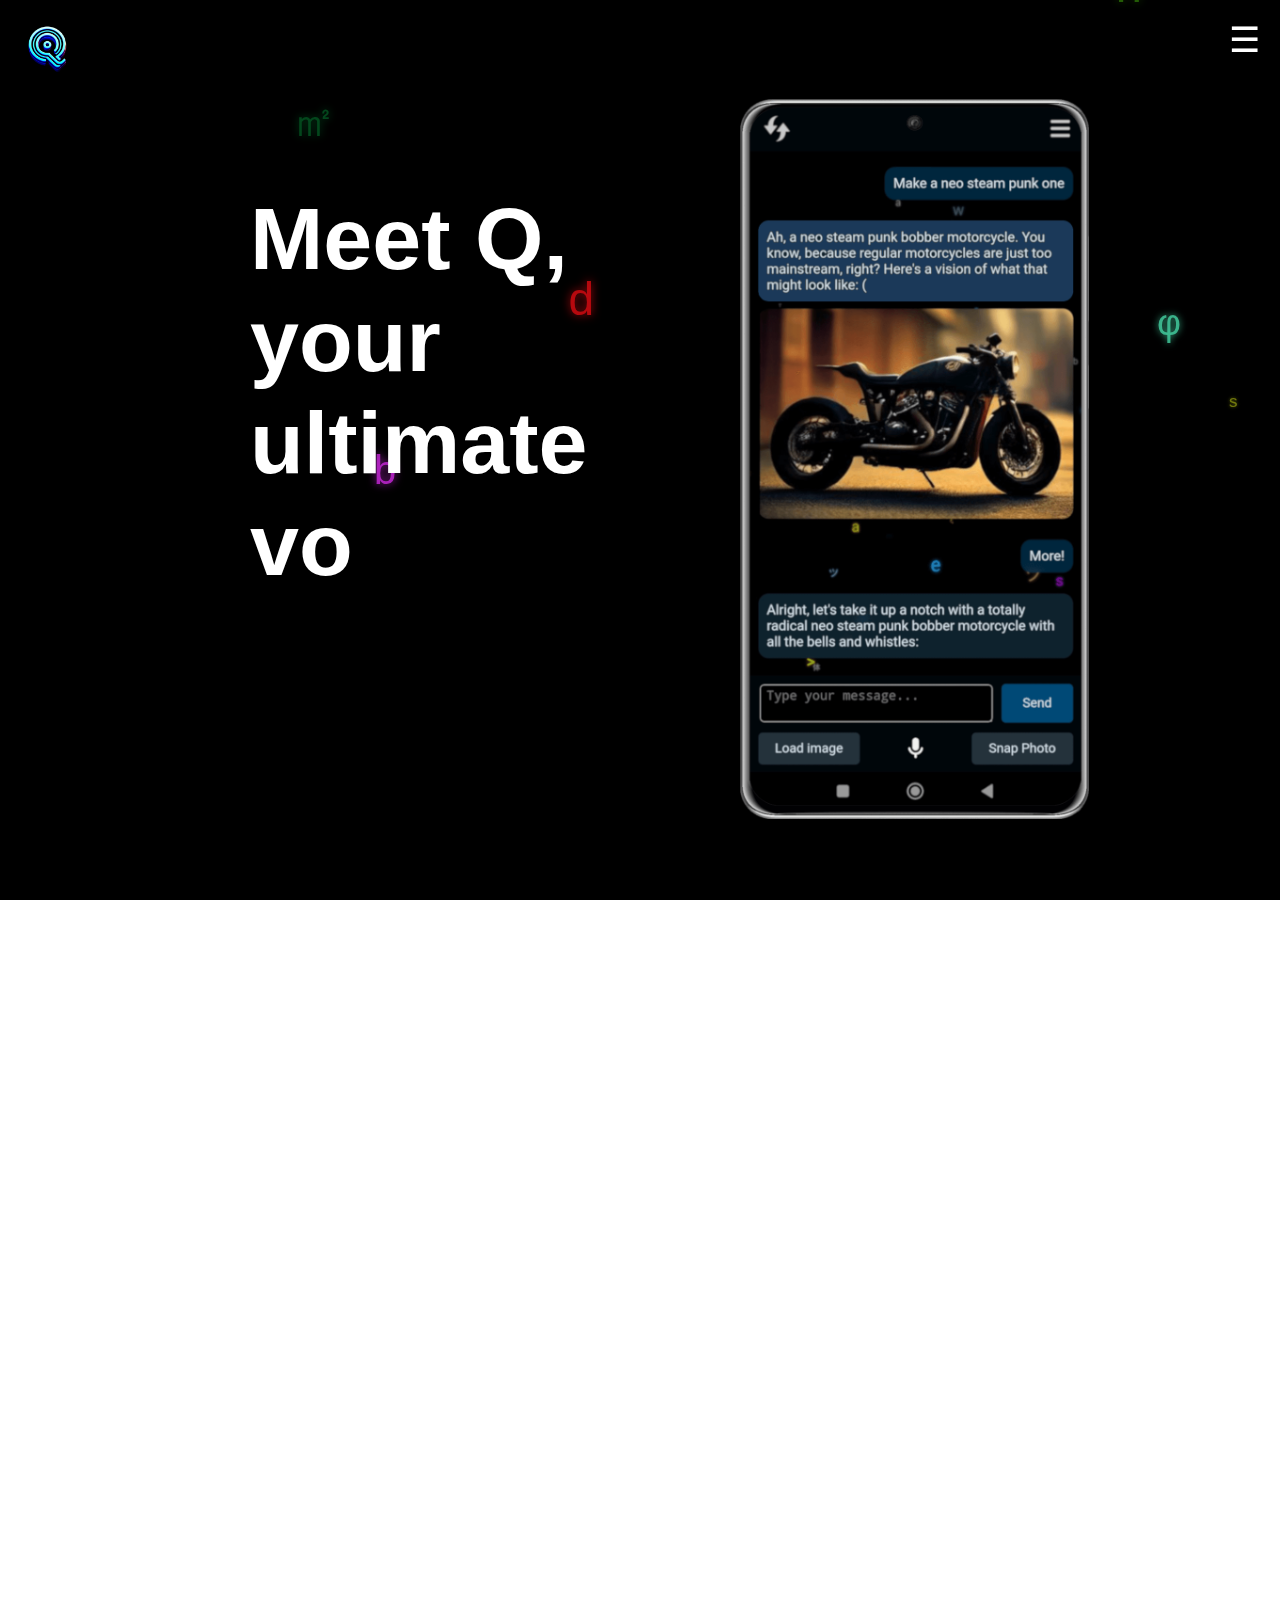
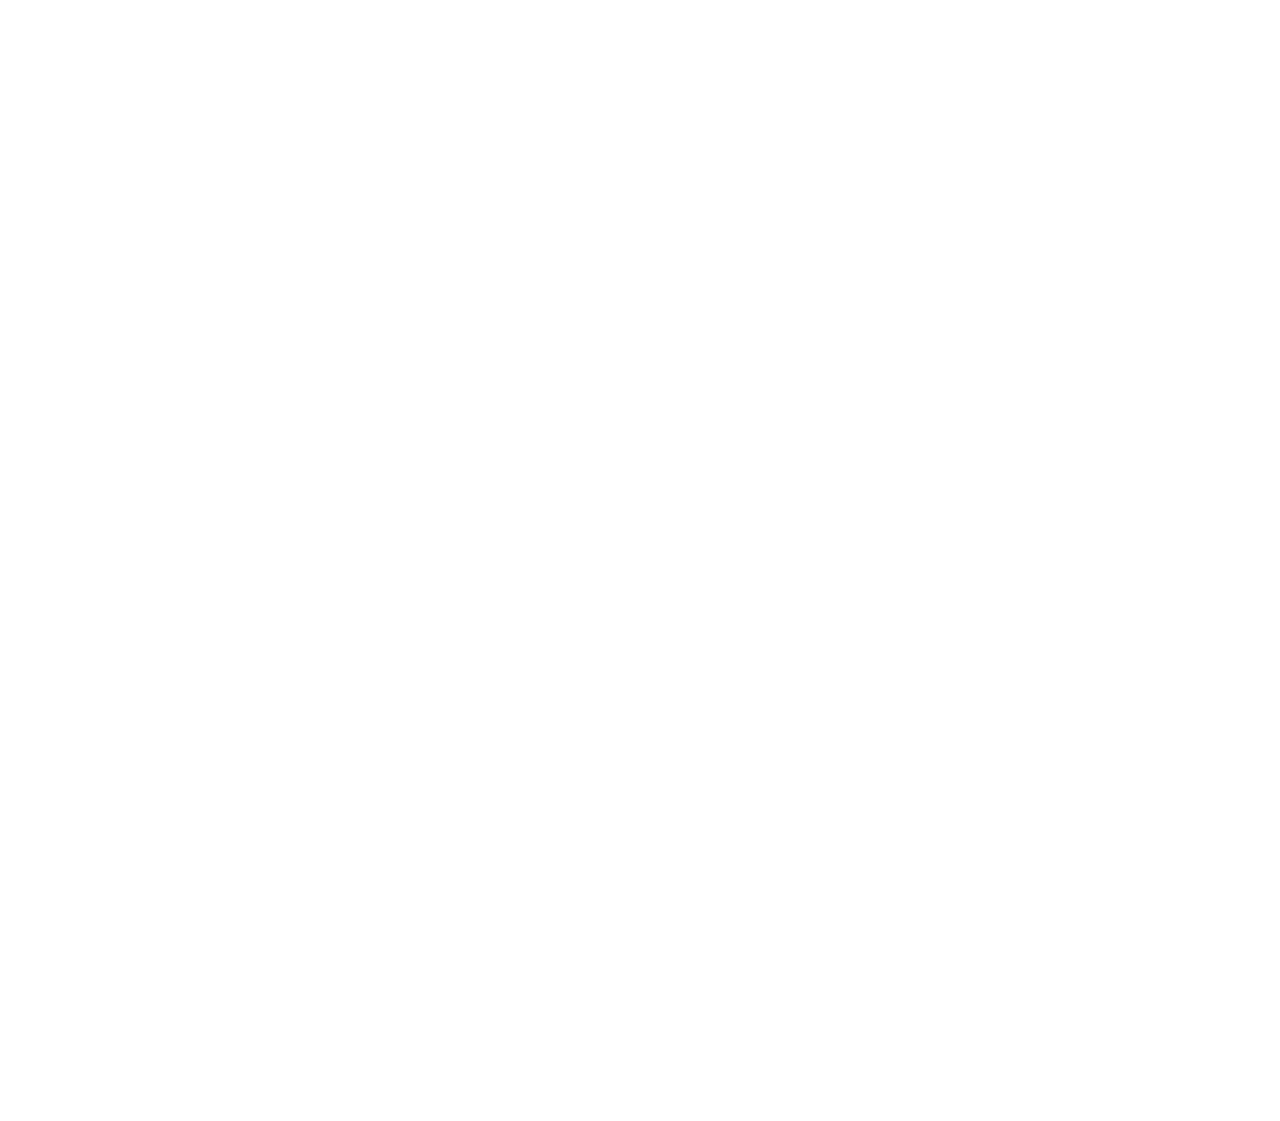
==== index.html @ 89bed8f3 "Update index.html" ====
<!DOCTYPE html>
<html lang="en">
<head>
    <meta charset="UTF-8">
    <meta name="viewport" content="width=device-width, initial-scale=1, user-scalable=no">
    <link rel="canonical" href="https://q-bot.app" />
    <link rel="apple-touch-icon" sizes="180x180" href="/apple-touch-icon.png">
    <link rel="icon" type="image/png" sizes="96x96" href="/favicon-96x96.png">
    <link rel="icon" type="image/png" sizes="48x48" href="/favicon-48x48.png">
    <link rel="manifest" href="/site.webmanifest">
    <link rel="mask-icon" href="/safari-pinned-tab.svg" color="#5bbad5">
    <meta name="msapplication-TileColor" content="#2b5797">
    <meta name="theme-color" content="#ffffff">
    <title>AI Voice Chatbot & Free Image Generator - Q</title>
    <meta name="description" content="Talk to Q, the fastest voice AI chatbot and free image generator! Get the app and enjoy immersive AI chat and unlimited AI images.">
    <meta name="keywords" content="ai chatbot, voice chatbot, ai assistant">
    <!-- Preload Font Awesome CSS -->
<link rel="preload" href="https://cdnjs.cloudflare.com/ajax/libs/font-awesome/5.15.4/css/all.min.css" as="style" onload="this.onload=null;this.rel='stylesheet'">
<noscript>
  <link rel="stylesheet" href="https://cdnjs.cloudflare.com/ajax/libs/font-awesome/5.15.4/  css/all.min.css">
    </noscript>
    <link rel="stylesheet" href="style.css">
    <!-- Open Graph Meta Tags -->
    <meta property="og:title" content="AI Chat with Q - AI Chatbot with Natural Voice Interaction">
    <meta property="og:description" content="Talk to AI with Q, the fastest voice AI chatbot! Get the app and enjoy personalized and immersive AI chat.">
    <meta property="og:image" content="https://q-bot.app/thumbnail.jpg">
    <meta property="og:url" content="https://q-bot.app">
    <meta property="og:type" content="website">
    <!-- Twitter Card Meta Tags (optional, but recommended for Twitter sharing) -->
    <meta name="twitter:card" content="summary_large_image">
    <meta name="twitter:title" content="AI Chat with Q - AI Chatbot with Natural Voice Interactions">
    <meta name="twitter:description" content="Talk to AI with Q, the fastest voice AI chatbot! Get the app and enjoy personalized and immersive AI chat.">
    <meta name="twitter:image" content="https://q-bot.app/thumbnail.jpg">
</head>
<body>
    <div class="content-container">  
    <header class="header">
        <div class="logo"><img src="./logo-192x192.png" alt="Logo" width="192" height="192"></div>
        <div class="menu-toggle">☰</div>
    </header>
    <section class="hero">
        <div class="hero-part">
            <div class="hero-text">
                <h1 id="typing-text"></h1>
                <div id="store"><a href="https://play.google.com/store/apps/details?id=com.qbot.app" target="_blank">
                <img src="google-play-badge.svg" alt="Get it on Google Play" width="200" height="60"></a>
            </div>
            </div>
        </div>
        <div class="hero-part">
            <div class="hero-image">
                <img src="hero-image2.png" alt="AI chatbot app screenshot">
            </div>
        </div>
    </section>
    <canvas id="animation"></canvas>      
    <section class="features">
        <div class="container">
            <div class="feature">
                <i class="fas fa-brain feature-icon"></i> <h2>Customizable Persona</h2> Shape Q's personality to mirror the style of your preferred personality or fictional character, ensuring each interaction is uniquely tailored to your style.
            </div>
            <div class="feature">
                <i class="fas fa-comments feature-icon"></i> <h2>Instant Voice Chat</h2> Dive into epic verbal conversations with Q's instant voice recognition and natural voice synthesis for an immersive AI chat experience.
            </div>
            <div class="feature">
                <i class="fas fa-image feature-icon"></i> <h2>Image Generation</h2> Let Q bring your words to life with instant image generation or simply enjoy Q’s automatically generated images that complement your chat.
            </div>
            <div class="feature">
                <i class="fas fa-expand feature-icon"></i> <h2>Image Recognition</h2> Capture moments and explore Q's cutting-edge computer vision technology. Q not only describes images but also delves into their deeper context and meaning.
            </div>
            <div class="feature">
                <i class="fas fa-dragon feature-icon"></i> <h2>Interactive Storytelling</h2> Immerse yourself in interactive storytelling adventures where your decisions influence the plot and outcome offering a custom narrative experience.
            </div>
            <div class="feature">
                <i class="fas fa-credit-card feature-icon"></i> <h2>No Subscription</h2> Enjoy pay-as-you-go access to OpenAI's API, starting from just $0.60 per 1M tokens (750,000 words). Plus, enjoy unlimited free image generation and voice synthesis.
            </div>
        </div>
            <div class="youtube-player" id="youtube-placeholder">
            <img src="./placeholder.jpg" alt="Placeholder Image">
            <i class="fas fa-play fa-4x play-icon"></i>
        </div>
    </section>
    <section class="about">
        <div class="container">
            <p><q>Powered by the latest fine-tuned GPT-4o-mini and GPT-4o AI models, Q delivers a state-of-the-art conversational AI chatbot experience. With its customizable persona and innovative features like voice AI chat, image generation and computer vision, Q is not just a chatbot – Q can be funny, sarcastic and even has a mind of its own! It's like talking to a friend – Talk to AI like never before!</q></p>
        </div>
        <div class="social-icons">
        <a href="https://twitter.com/q_bot_ai" target="_blank" class="social-link"><i class="fab fa-twitter social-icon" alt="Twitter Icon"></i></a>
        <a href="https://www.youtube.com/@QVoiceAIChatbot" target="_blank" class="social-link"><i class="fab fa-youtube social-icon" alt="YouTube Icon"></i></a>
        </div>
    </section>
    <footer>
        <a href="./privacy.html" class="privacy-link">Privacy Policy - How To Use</a>
    </footer>
    </div>
    <script>
        const textElement = document.getElementById('typing-text');
        const text = "Meet Q, your ultimate voice AI chatbot!";
        let currentIndex = 0;

        function typeNextLetter() {
            if (currentIndex < text.length) {
                textElement.textContent += text[currentIndex];
                currentIndex++;
                setTimeout(typeNextLetter, 30); // Adjust the delay as needed
            }
        }

        typeNextLetter();
    </script>
    <script type="text/javascript" charset="utf-8" src="./script.js"></script>
    <script type="text/javascript" charset="utf-8" src="./animation.js" async></script>
    <!-- Google tag (gtag.js) -->
    <script async src="https://www.googletagmanager.com/gtag/js?id=G-BLEQT1Q3X9"></script>
    <script>
        window.dataLayer = window.dataLayer || [];
        function gtag(){dataLayer.push(arguments);}
        gtag('js', new Date());

        gtag('config', 'G-BLEQT1Q3X9');
    </script>
</body>
</html>
---- style.css ----
body, html {
    margin: 0;
    padding: 0;
    width: 100%;
    height: 100%;
    color: white;
    background: transparent;
    font-family: Arial, sans-serif;
    overflow-x: hidden;
}

/* Hero Section */
.hero {
    position: relative;
    background: transparent; 
    position: relative;
    display: flex;
    height: 80vh;
    z-index: 1;
}

.hero-part {
    flex: 1;
    display: flex;
    
}

@keyframes fadeIn {
    from {
        opacity: 0;
    }
    to {
        opacity: 1;
    }
}

.hero-text {
    font-size: 44px;
    padding-top: 30px;
    padding-left: 250px;
    text-align: left;
    animation: fadeIn 1s ease;
    height: 600px;
}

#store {
    opacity: 0;
    animation: fadeIn 1s ease forwards;
    animation-delay: 1.5s;
}

@keyframes slideZoomBounce {
    0% {
        transform: translateX(-100%) scale(0);
        opacity: 0;
    }
    30% {
        transform: translateX(5%) scale(0.8);
        opacity: 0.5;
    }
    50% {
        transform: translateX(0) scale(1.1);
        opacity: 1;
    }
    65% {
        transform: translateX(-2%) scale(0.95);
    }
    75% {
        transform: translateX(1%) scale(1.05);
    }
    85% {
        transform: translateX(-0.5%) scale(0.98);
    }
    100% {
        transform: translateX(0) scale(1);
    }
}

.hero-image {
    position: relative;
    z-index: 1;
    margin-left: 100px;
    height: 100%;
    width: auto;
    animation: slideZoomBounce 1.5s cubic-bezier(0.645, 0.045, 0.355, 1) forwards;
}

.hero-image img {
    height: 100%;
    width: 100%;
    object-fit: contain;
}

/* Features Section */
.features {
    position: relative;
    padding-Top: 100px;
    padding-left: 160px;
    padding-Right: 160px;
    background-color: black; 
    
}

.features .container {
    display: grid;
    grid-template-columns: repeat(3, 1fr);
    gap: 20px;
}

.feature {
    padding: 20px;background-color: black;
    font-size: 18px;
    color: white;
}

.content-container {
    position: relative;
}

#animation {
    position: absolute;
    top: 0;
    left: 0;
    width: 100%;
    height: 101.5%;
    z-index: -1;
    background-color: black;
}

.feature-icon {
    font-size: 3em;
    padding: 0px;
}

.about {
    text-align: center;
    margin-top: 80px;
    margin-bottom: 80px;
    background-color: black;
}

.about .container {
    max-width: 60%;
    margin: 0 auto;
}

.container p {
    font-size: 24px;
}

.youtube-player {
    text-align: center;
    margin-top: 120px; /* Adjust the margin as needed */
    position: relative;
    width: 100%;
    height: 0;
    padding-bottom: 56.25%; /* 16:9 aspect ratio (9 / 16 = 0.5625 or 56.25%) */
}

.youtube-player img {
    position: absolute;
    top: 0;
    left: 0;
    width: 100%;
    height: 100%;
    object-fit: cover; /* Ensure the image covers the entire container */
    z-index: 1; /* Ensure the image appears above the YouTube iframe */
}

.youtube-player iframe {
    position: absolute;
    top: 0;
    left: 0;
    width: 100%;
    height: 100%;
    z-index: 0; /* Ensure the YouTube iframe appears below the placeholder image */
}

.play-icon {
    position: absolute;
    top: 50%;
    left: 50%;
    transform: translate(-50%, -50%);
    color: red; /* YouTube red color */
    z-index: 1; /* Ensure the icon appears above other elements */
    transition: transform 0.2s ease-in-out; /* Add transition effect */
}

.play-icon:hover {
    transform: translate(-50%, -50%) scale(1.2); /* Scale up on hover */
}

/* Responsive Adjustments */
@media screen and (max-width: 768px) {
    .hero {
        top: 0px;
        margin-bottom: -50px;
        height: 100%;
        flex-direction: column;
    }

    .hero-text {
        padding: 0 30px;
        text-align: center;
        font-size: 30px;
        height: 350px;
        overflow: hidden;
    }

    .hero-image {
        position: relative;
        margin-top: -50px;
        margin-left: 0;
        position: relative;
        height: auto;
        width: 100%;
        text-align: center;
        scale: 80%;
    }
    
    .features {
        margin-top: 0px;
        padding: 20px;
        background: transparent;
        
    }

    .features .container {
        grid-template-columns: 1fr;
    }

    .feature {
        font-size: 18px;
    }

    .feature-icon {
        font-size: 2em;
        padding: 0px;
    }

    .about {
    text-align: center;
    margin-top: 30px;
    margin-bottom: 80px;
    }

    .about .container {
    max-width: 80%;
    margin: 0 auto;
    }

    .container p {
    font-size: 18px;
    }
    .youtube-player {
    margin-top: 40px;
    }
}

/* Header */
.header {
    display: flex;
    justify-content: space-between;
    align-items: center;
    padding: 20px;
    background: transparent;
    color: white;
}

.logo img {
    width: 55px;
    height: auto;
}

.menu-toggle {
    cursor: pointer;
    font-size: 35px;
    margin-top: -20px;
    margin-right: 0px;
}

footer {
    text-align: center;
    background-color: black;
}

footer .privacy-link {
    color: white;
    font-size: 20px;
    padding: 20px;
}

/* Responsive Adjustments for Tablets */
@media screen and (min-width: 768px) and (max-width: 1024px) {
    /* Hero Section */
    .hero {
        display: grid; /* Change display to grid */
        grid-template-columns: 1fr 1fr; /* Set two columns */
        height: 50vh; /* Adjusted height for better visibility */
    }

    .hero-text {
        margin-top: 80px;
        margin-left: 70px;
        font-size: 30px; /* Decreased font size for better readability */
        padding: 0px; /* Adjusted padding for better spacing */
        text-align: left; /* Center align text for better presentation */
    }

    .hero-image {
        margin-right: 50px;
        position: absolute; /* Adjust position for better alignment */
        scale: 80%;
    }

    /* Features Section */
    .features {
        padding: 30px; /* Adjusted padding for better spacing */
        margin-top: 10px; /* Increased margin for better separation */
    }

    .features .container {
        grid-template-columns: repeat(2, 1fr); /* Adjusted grid for better layout */
    }

    .feature {
        font-size: 16px; /* Decreased font size for better readability */
    }

    /* About Section */
    .about .container {
        max-width: 80%; /* Adjusted maximum width for better readability */
    }

    .container p {
        font-size: 20px; /* Adjusted font size for better readability */
    }

}

/* Hide scrollbar */
body {
  overflow: auto;
}

/* Show scrollbar when scrolling */
body::-webkit-scrollbar {
  width: 0;  /* Remove scrollbar width */
}

body::-webkit-scrollbar-track {
  background: transparent; /* Set scrollbar track color */
}

.social-icons {
    display: flex;
    justify-content: center;
    padding-top: 50px;
    gap: 50px; /* Adjust the gap between icons */
    font-size: 40px;
}

.social-link i {
    color: white;
}
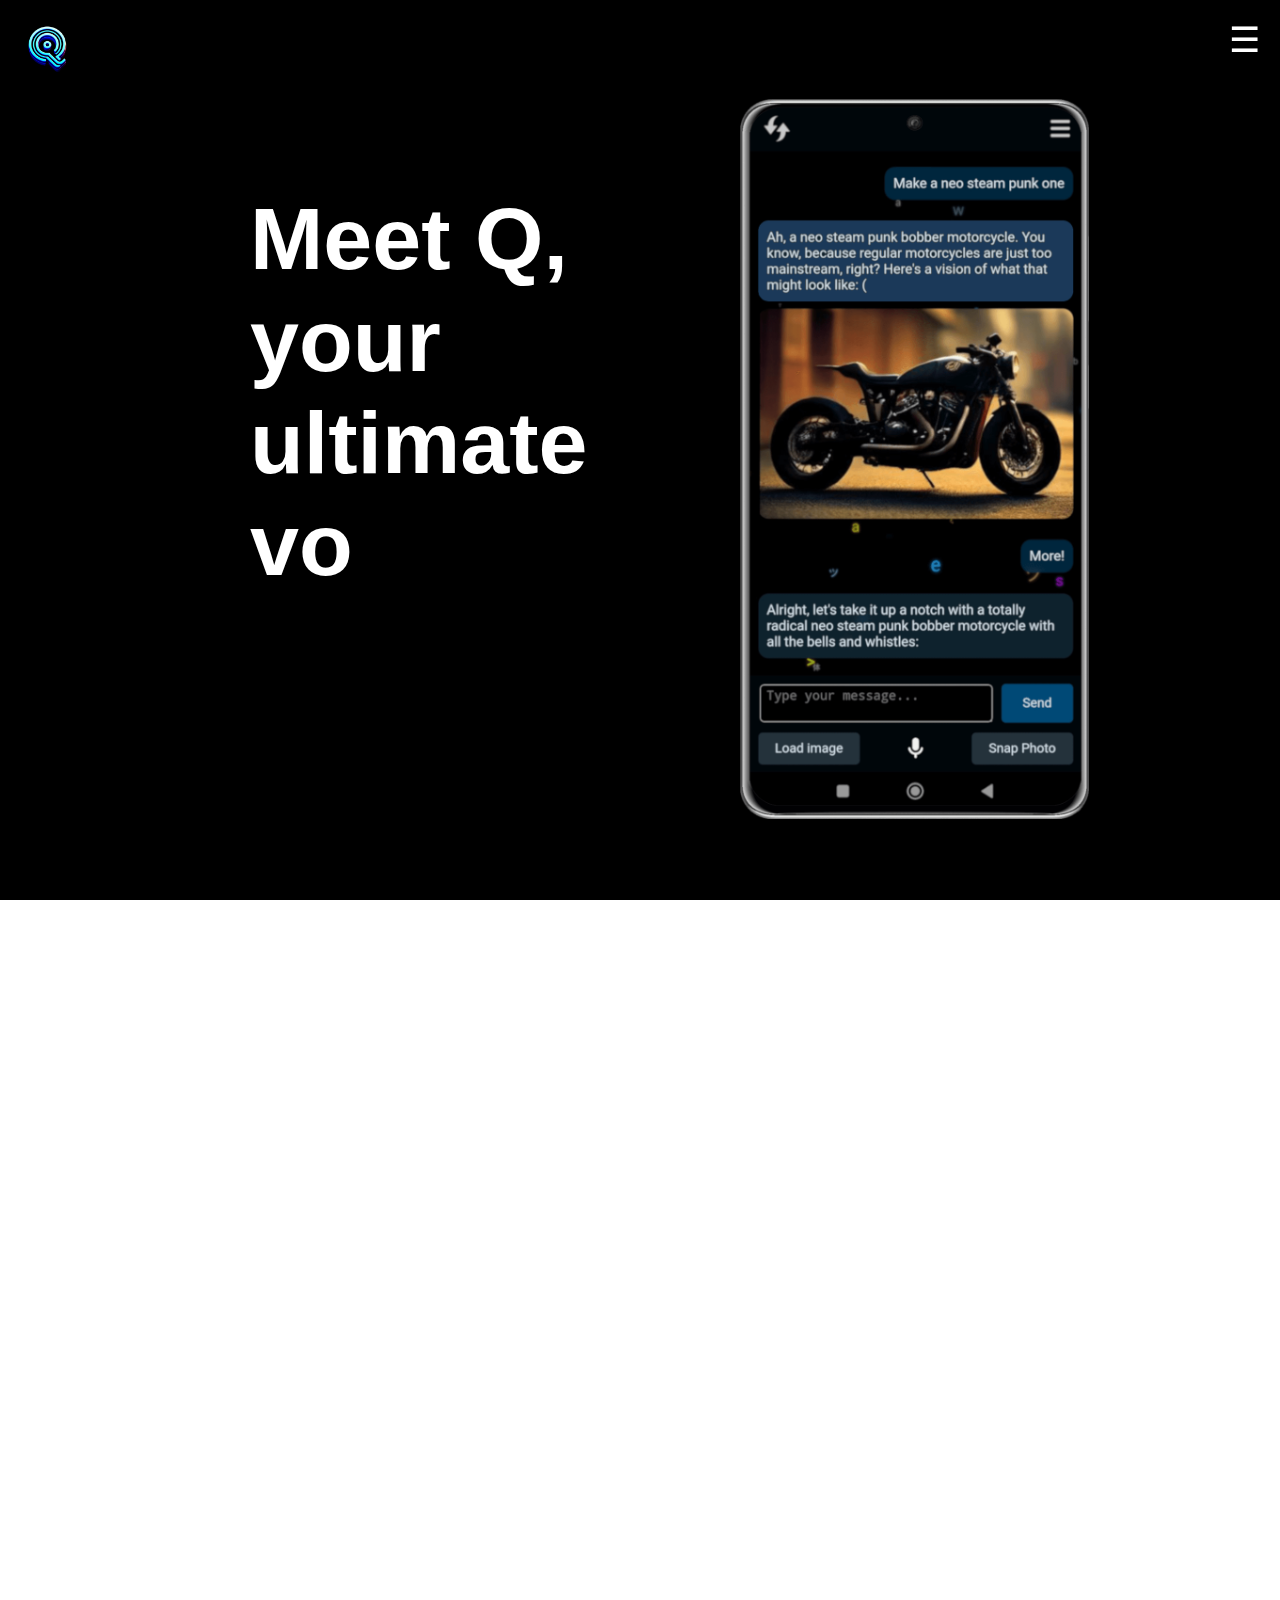
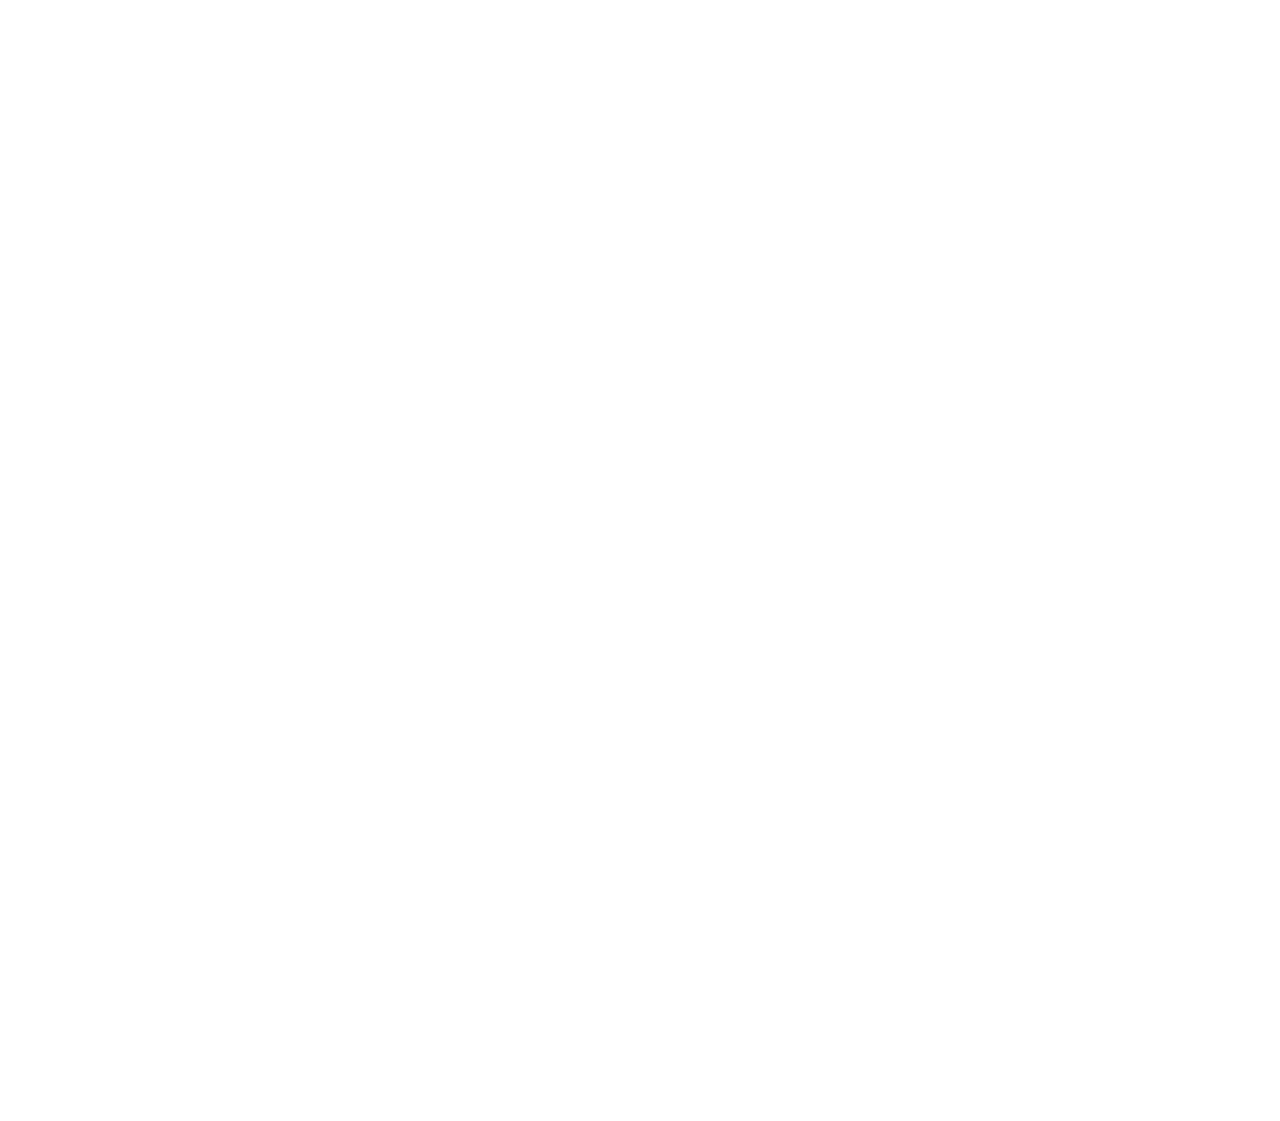
==== commit 5864301c: "Update index.html" ====
--- a/index.html
+++ b/index.html
@@ -17,7 +17,7 @@
     <!-- Preload Font Awesome CSS -->
 <link rel="preload" href="https://cdnjs.cloudflare.com/ajax/libs/font-awesome/5.15.4/css/all.min.css" as="style" onload="this.onload=null;this.rel='stylesheet'">
 <noscript>
-  <link rel="stylesheet" href="https://cdnjs.cloudflare.com/ajax/libs/font-awesome/5.15.4/  css/all.min.css">
+  <link rel="stylesheet" href="https://cdnjs.cloudflare.com/ajax/libs/font-awesome/5.15.4/css/all.min.css">
     </noscript>
     <link rel="stylesheet" href="style.css">
     <!-- Open Graph Meta Tags -->
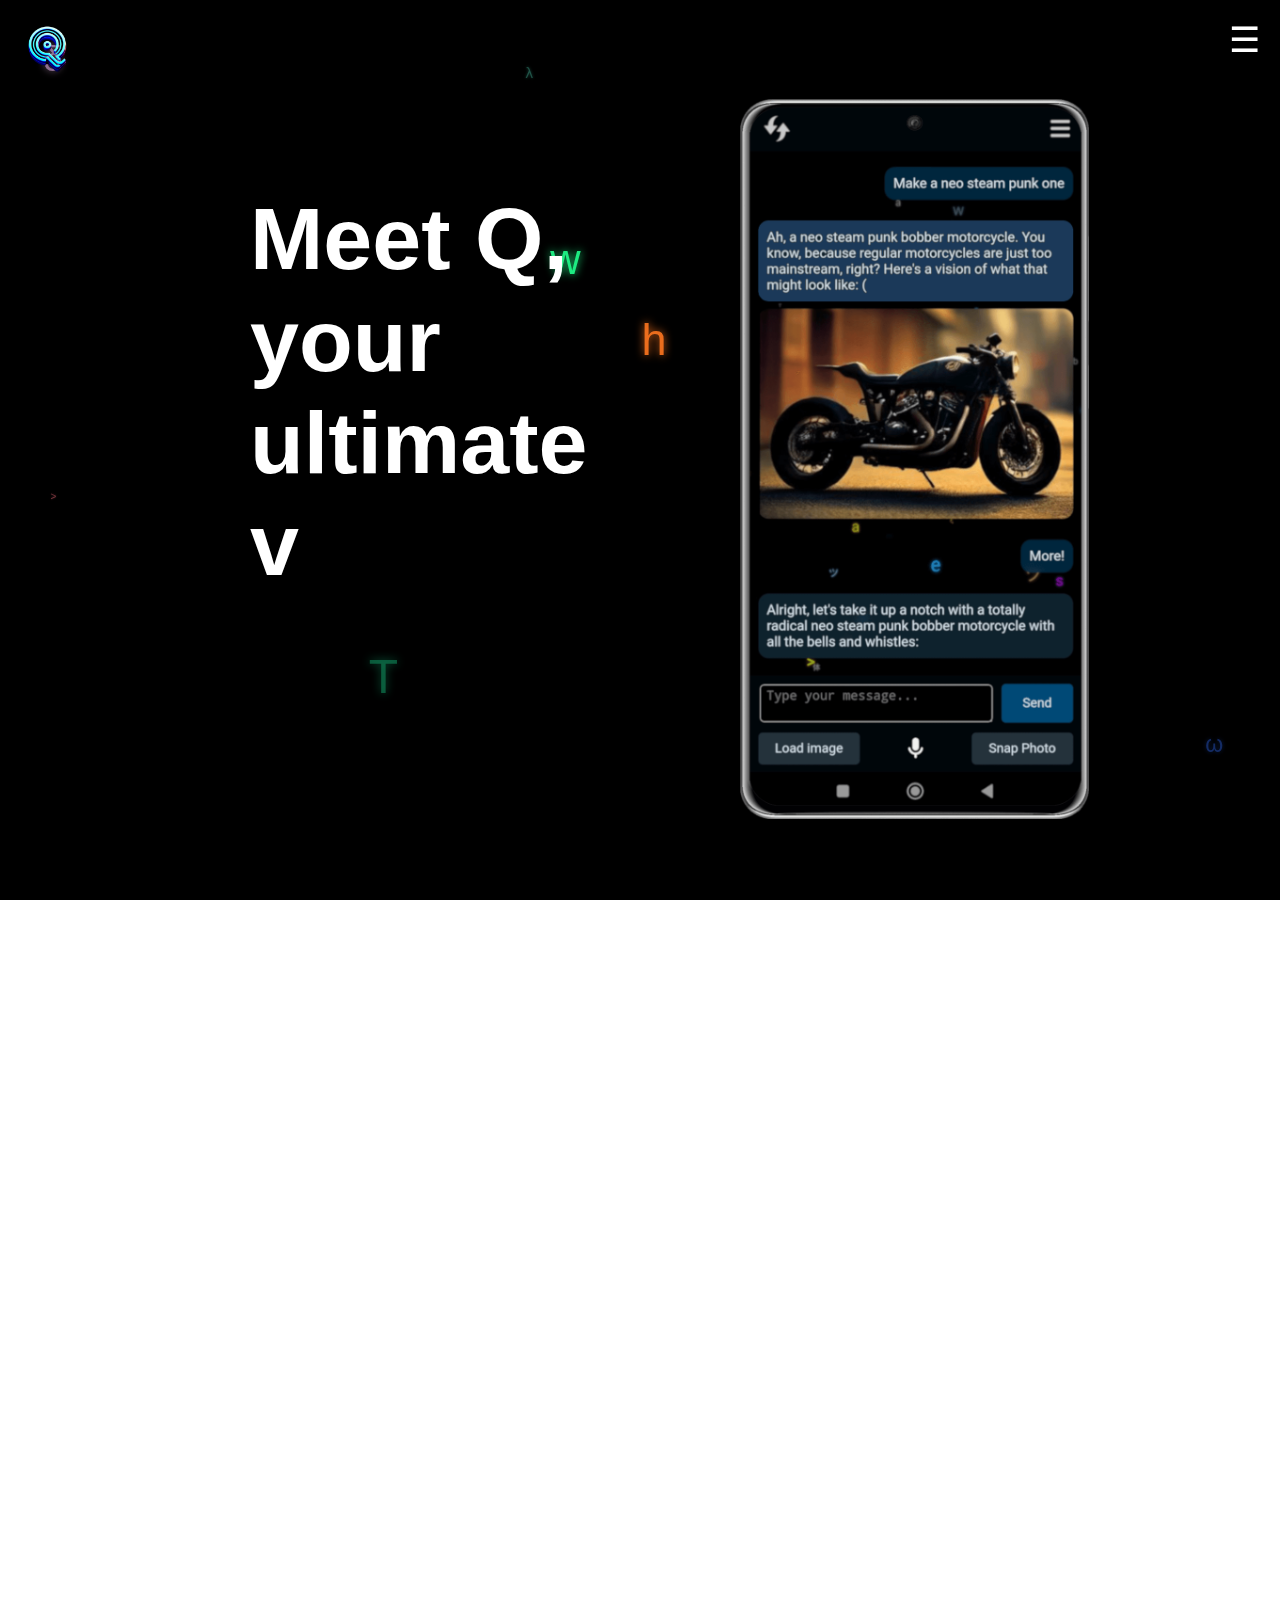
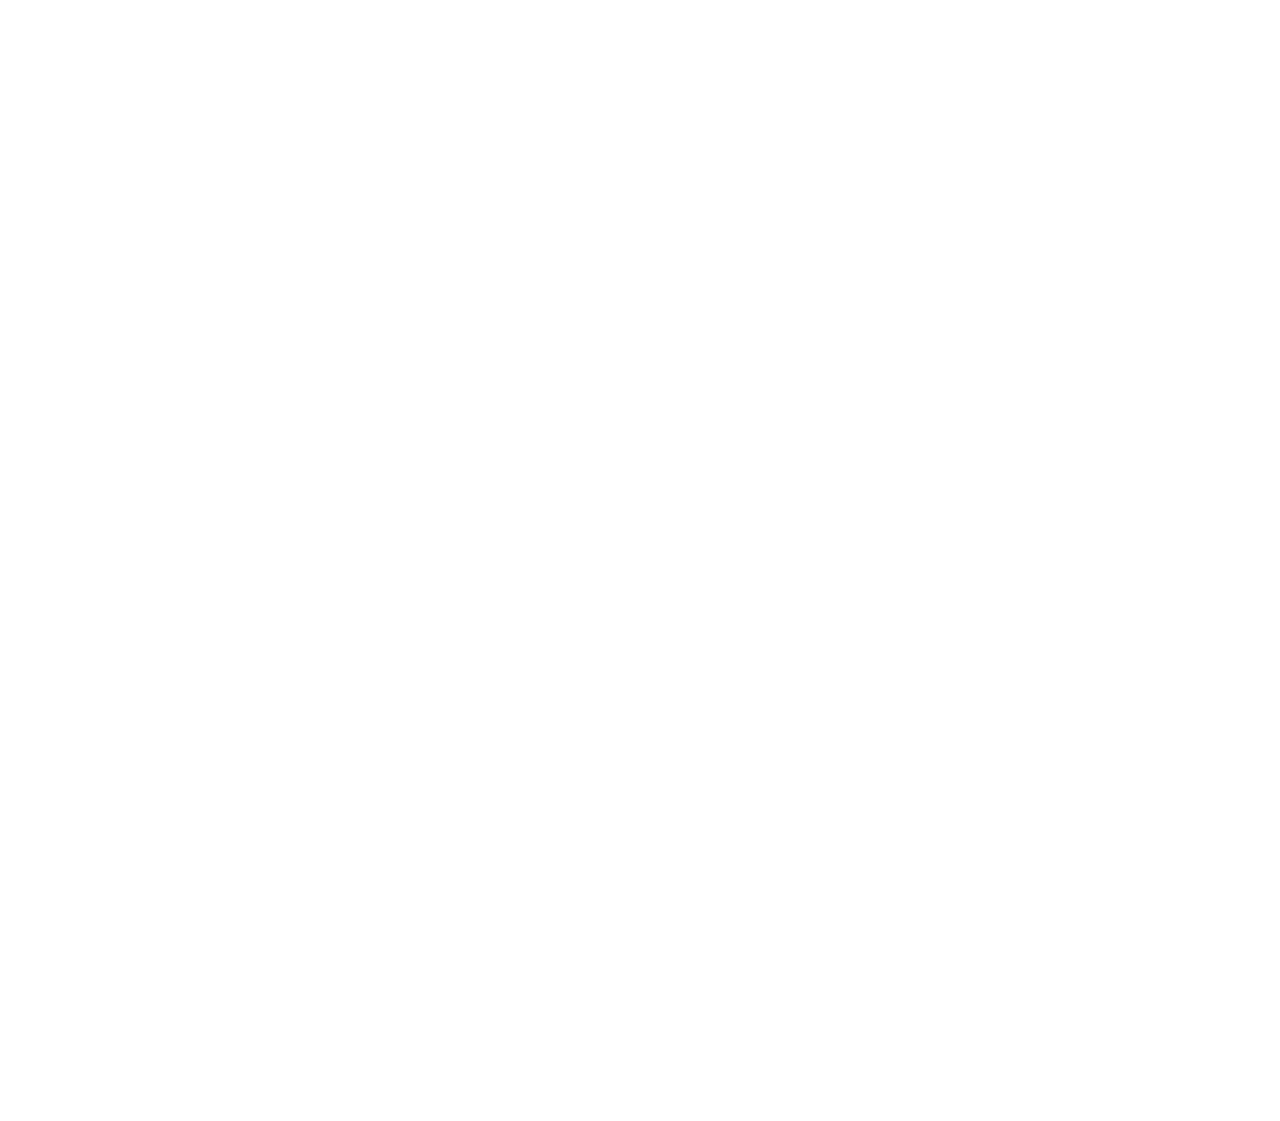
==== commit cf210dde: "Update index.html" ====
--- a/index.html
+++ b/index.html
@@ -11,7 +11,7 @@
     <link rel="mask-icon" href="/safari-pinned-tab.svg" color="#5bbad5">
     <meta name="msapplication-TileColor" content="#2b5797">
     <meta name="theme-color" content="#ffffff">
-    <title>AI Voice Chatbot & Free Image Generator - Q</title>
+    <title>GPT-4o-mini AI Voice Chatbot & Free Image Generator - Q</title>
     <meta name="description" content="Talk to Q, the fastest voice AI chatbot and free image generator! Get the app and enjoy immersive AI chat and unlimited AI images.">
     <meta name="keywords" content="ai chatbot, voice chatbot, ai assistant">
     <!-- Preload Font Awesome CSS -->
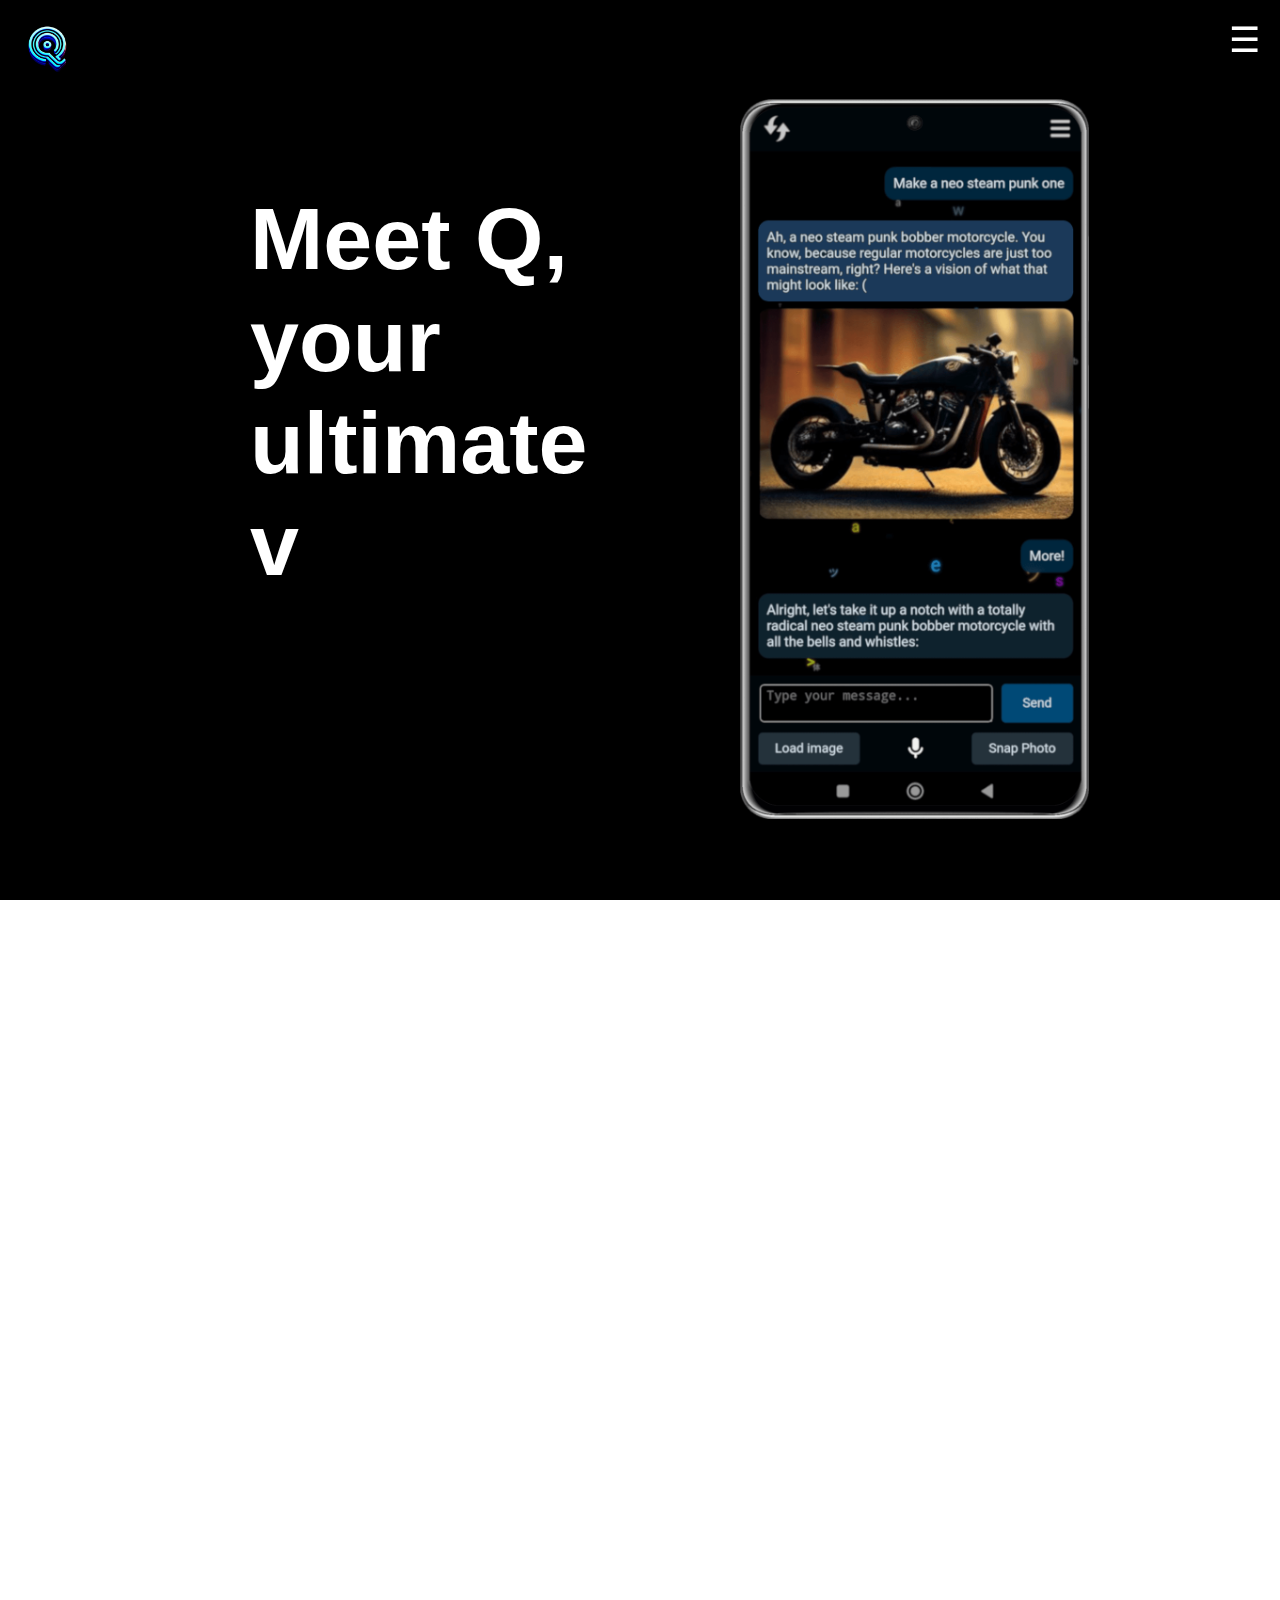
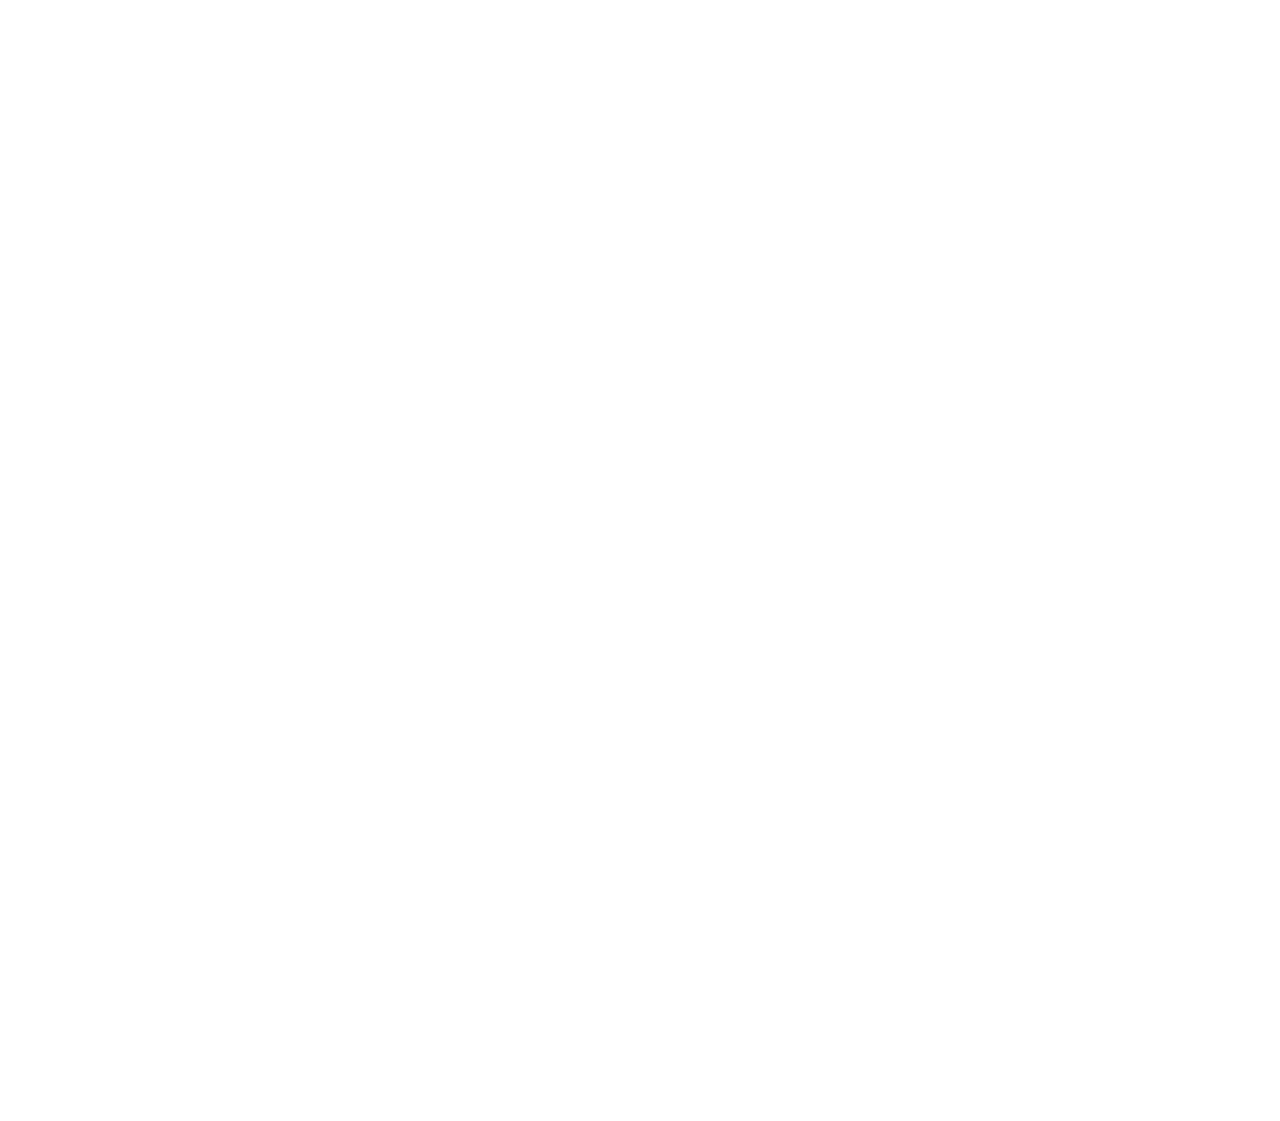
==== commit 643cdc95: "Update index.html" ====
--- a/index.html
+++ b/index.html
@@ -11,9 +11,9 @@
     <link rel="mask-icon" href="/safari-pinned-tab.svg" color="#5bbad5">
     <meta name="msapplication-TileColor" content="#2b5797">
     <meta name="theme-color" content="#ffffff">
-    <title>GPT-4o-mini AI Voice Chatbot & Free Image Generator - Q</title>
+    <title>AI Voice Chatbot & Free Image Generator - Q</title>
     <meta name="description" content="Talk to Q, the fastest voice AI chatbot and free image generator! Get the app and enjoy immersive AI chat and unlimited AI images.">
-    <meta name="keywords" content="ai chatbot, voice chatbot, ai assistant">
+    <meta name="keywords" content="AI voice chatbot, ai assistant">
     <!-- Preload Font Awesome CSS -->
 <link rel="preload" href="https://cdnjs.cloudflare.com/ajax/libs/font-awesome/5.15.4/css/all.min.css" as="style" onload="this.onload=null;this.rel='stylesheet'">
 <noscript>
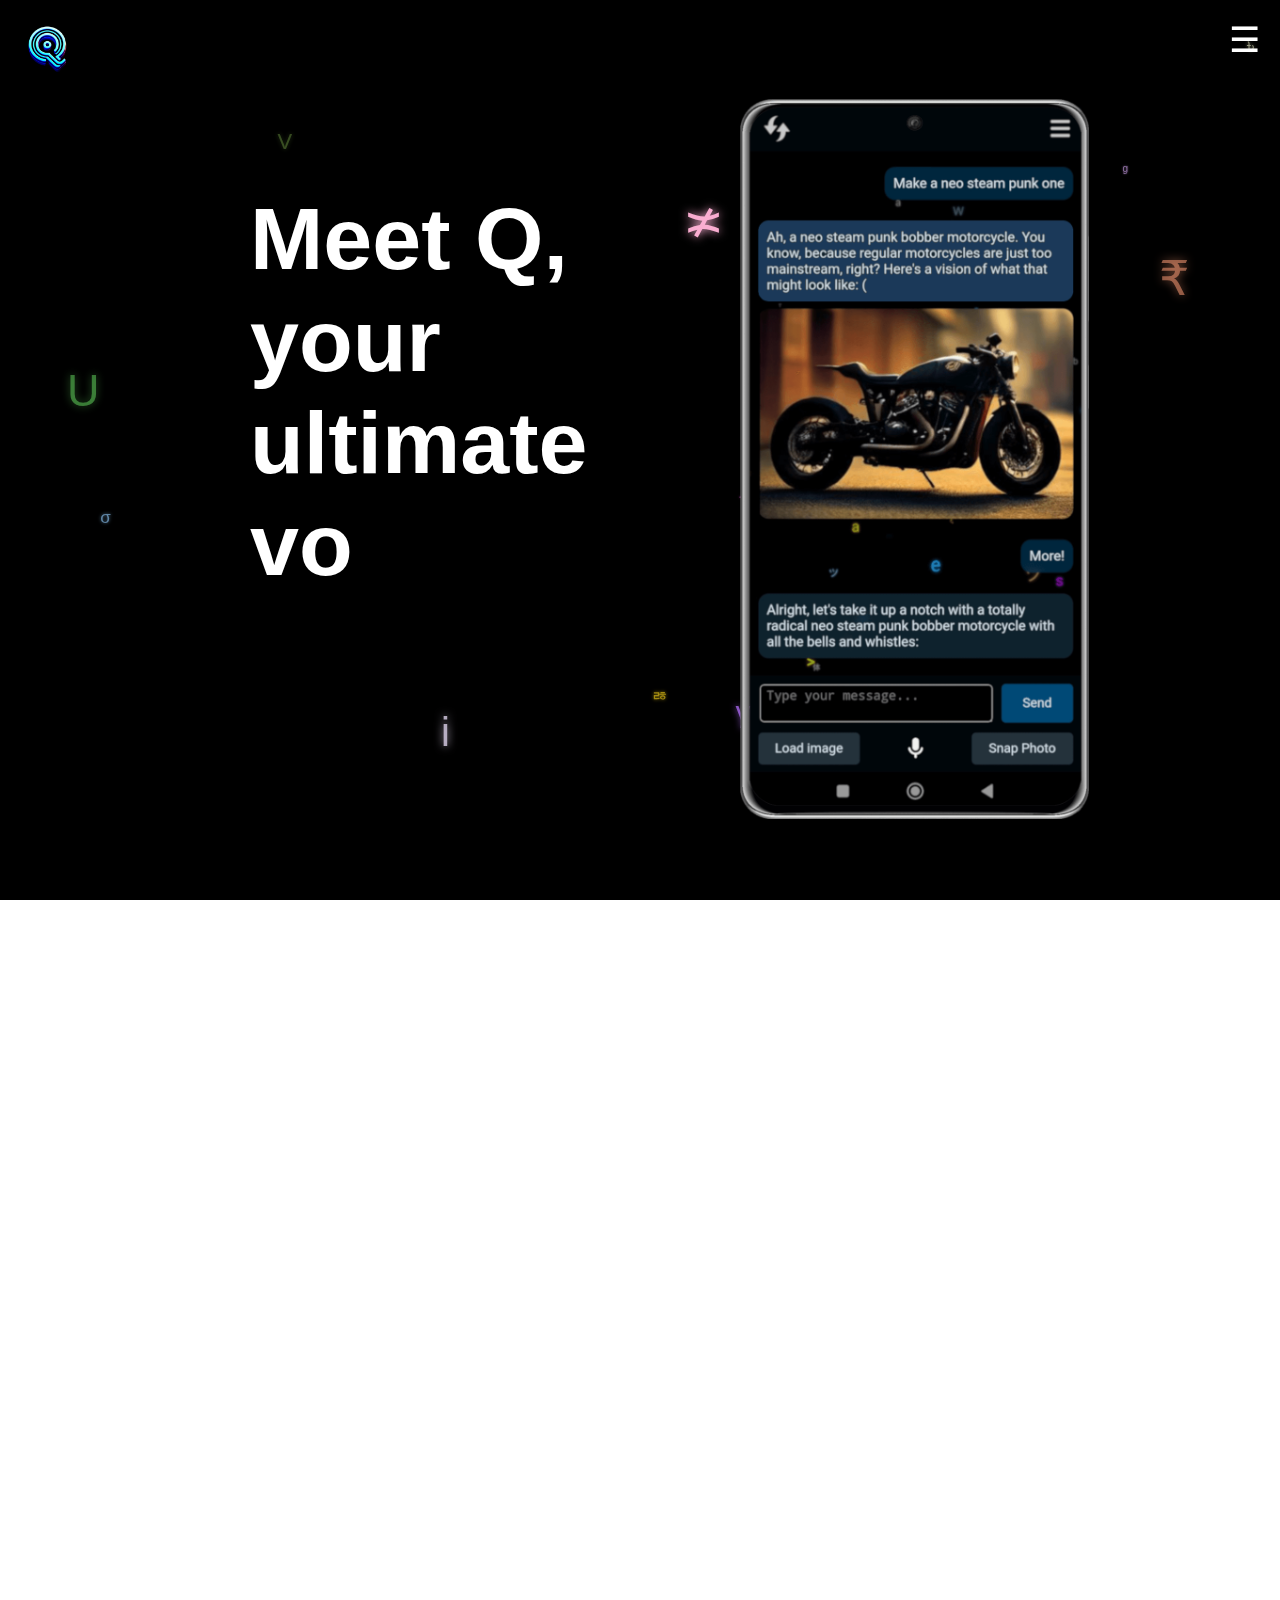
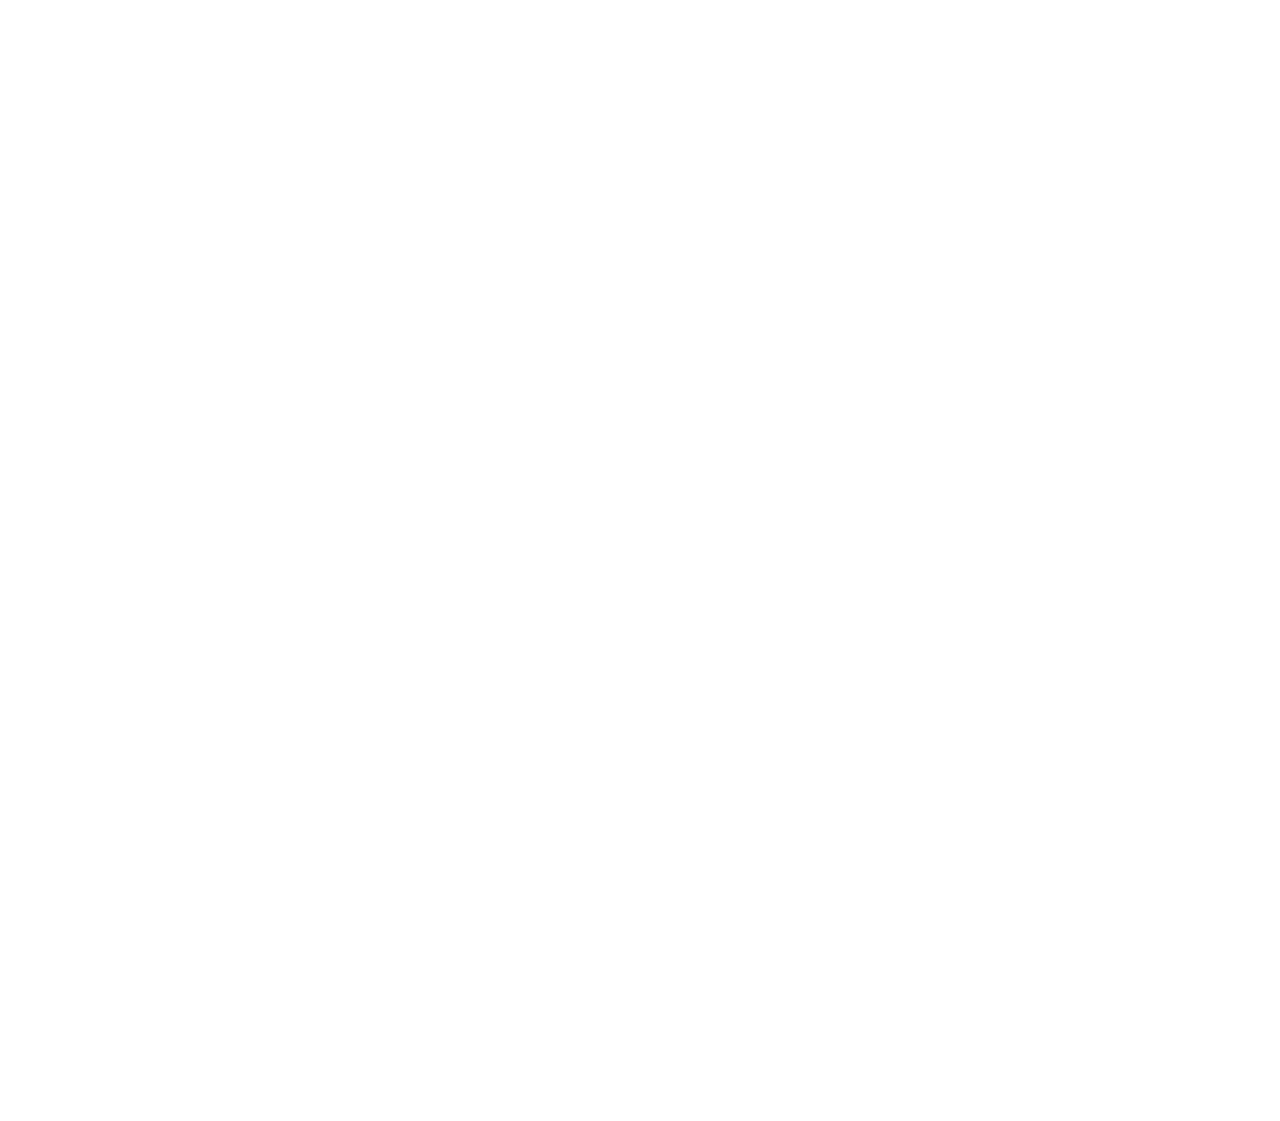
==== commit 74ea6c50: "Update index.html" ====
--- a/index.html
+++ b/index.html
@@ -11,8 +11,8 @@
     <link rel="mask-icon" href="/safari-pinned-tab.svg" color="#5bbad5">
     <meta name="msapplication-TileColor" content="#2b5797">
     <meta name="theme-color" content="#ffffff">
-    <title>AI Voice Chatbot & Free Image Generator - Q</title>
-    <meta name="description" content="Talk to Q, the fastest voice AI chatbot and free image generator! Get the app and enjoy immersive AI chat and unlimited AI images.">
+    <title>AI Voice Chat Bot & Free Image Generator - Q</title>
+    <meta name="description" content="Talk to Q, the fastest voice AI chat bot and free image generator! Get the app and enjoy immersive AI chat and unlimited AI images.">
     <meta name="keywords" content="AI voice chatbot, ai assistant">
     <!-- Preload Font Awesome CSS -->
 <link rel="preload" href="https://cdnjs.cloudflare.com/ajax/libs/font-awesome/5.15.4/css/all.min.css" as="style" onload="this.onload=null;this.rel='stylesheet'">
@@ -22,7 +22,7 @@
     <link rel="stylesheet" href="style.css">
     <!-- Open Graph Meta Tags -->
     <meta property="og:title" content="AI Chat with Q - AI Chatbot with Natural Voice Interaction">
-    <meta property="og:description" content="Talk to AI with Q, the fastest voice AI chatbot! Get the app and enjoy personalized and immersive AI chat.">
+    <meta property="og:description" content="Talk to AI with Q, the fastest voice AI chat bot! Get the app and enjoy personalized and immersive AI chat.">
     <meta property="og:image" content="https://q-bot.app/thumbnail.jpg">
     <meta property="og:url" content="https://q-bot.app">
     <meta property="og:type" content="website">
@@ -82,7 +82,7 @@
     </section>
     <section class="about">
         <div class="container">
-            <p><q>Powered by the latest fine-tuned GPT-4o-mini and GPT-4o AI models, Q delivers a state-of-the-art conversational AI chatbot experience. With its customizable persona and innovative features like voice AI chat, image generation and computer vision, Q is not just a chatbot – Q can be funny, sarcastic and even has a mind of its own! It's like talking to a friend – Talk to AI like never before!</q></p>
+            <p><q>Powered by the latest fine-tuned GPT-4o-mini and GPT-4o AI models, Q chat bot delivers a state-of-the-art conversational AI chatbot experience. With its customizable persona and innovative features like voice AI chat, image generation and computer vision, Q is not just a chat bot – Q can be funny, sarcastic and even has a mind of its own! It's like talking to a friend – Talk to AI like never before!</q></p>
         </div>
         <div class="social-icons">
         <a href="https://twitter.com/q_bot_ai" target="_blank" class="social-link"><i class="fab fa-twitter social-icon" alt="Twitter Icon"></i></a>
@@ -95,7 +95,7 @@
     </div>
     <script>
         const textElement = document.getElementById('typing-text');
-        const text = "Meet Q, your ultimate voice AI chatbot!";
+        const text = "Meet Q, your ultimate voice AI chat bot!";
         let currentIndex = 0;
 
         function typeNextLetter() {
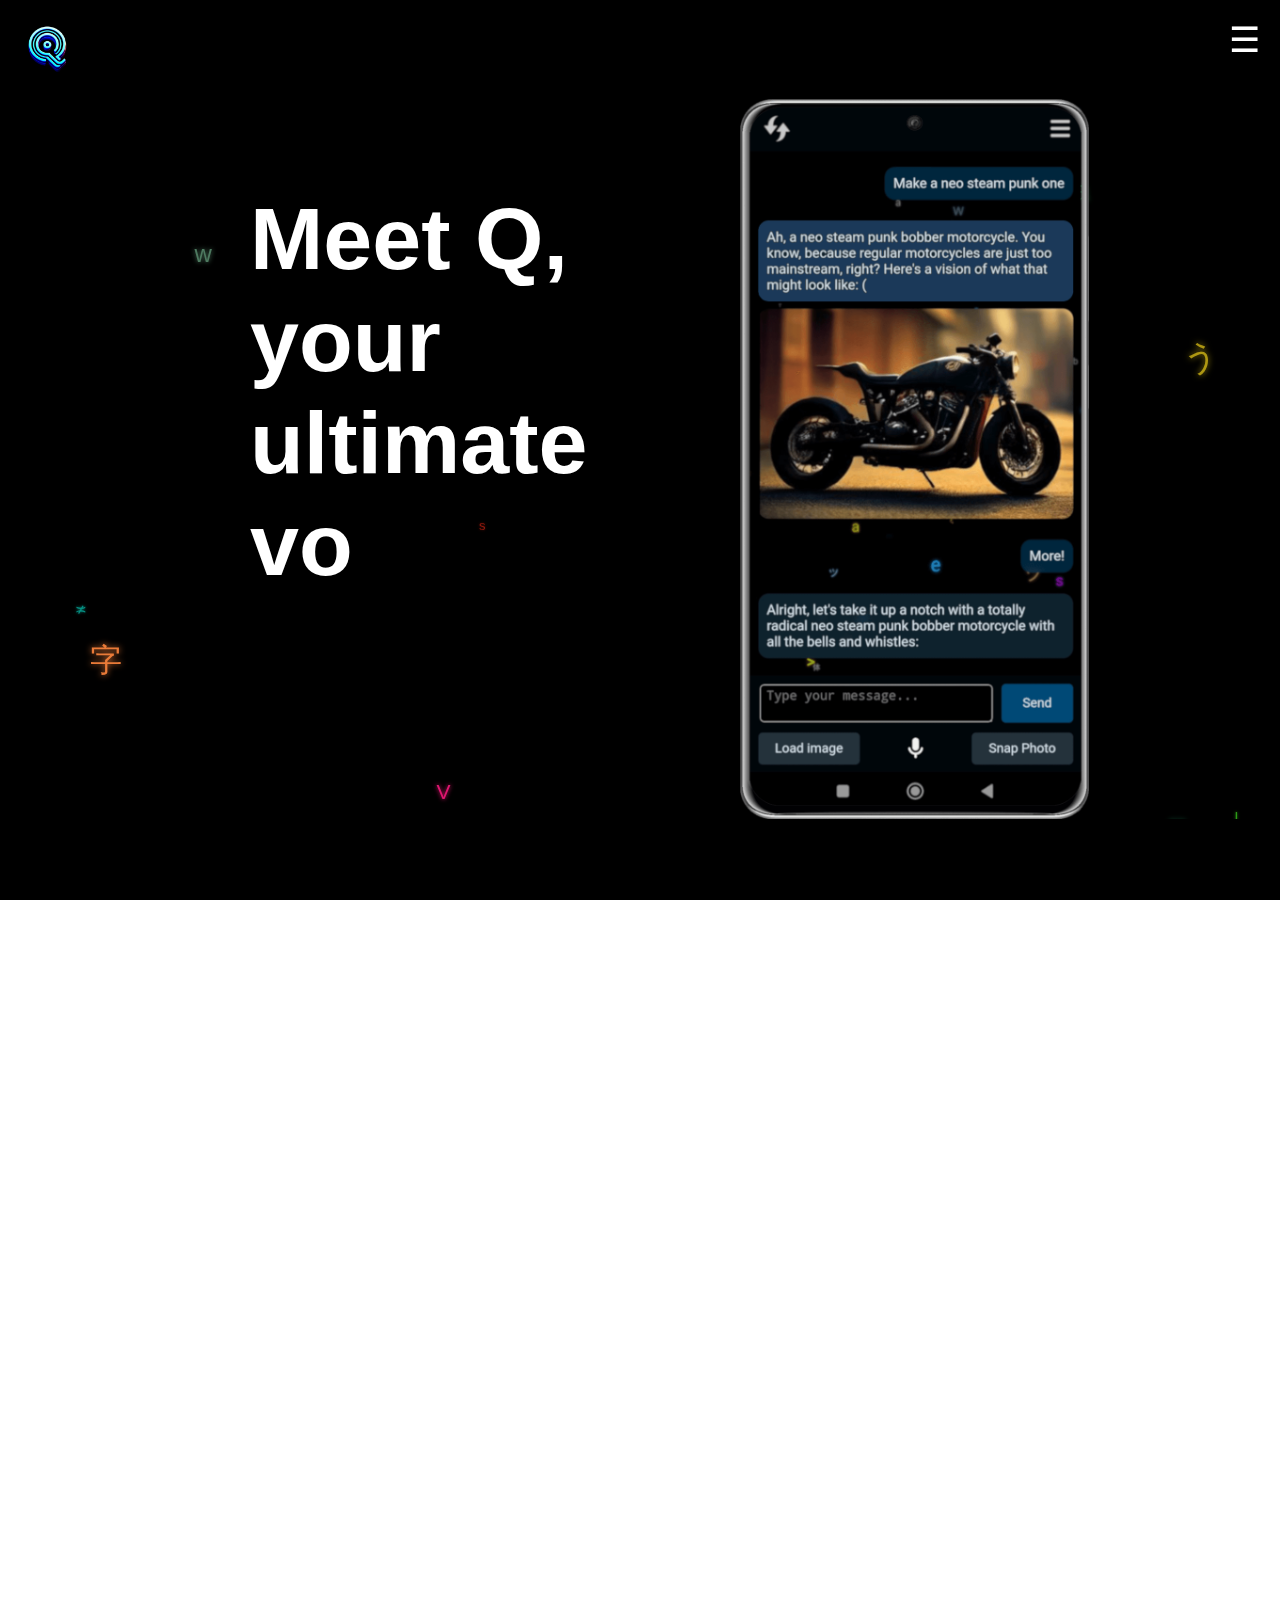
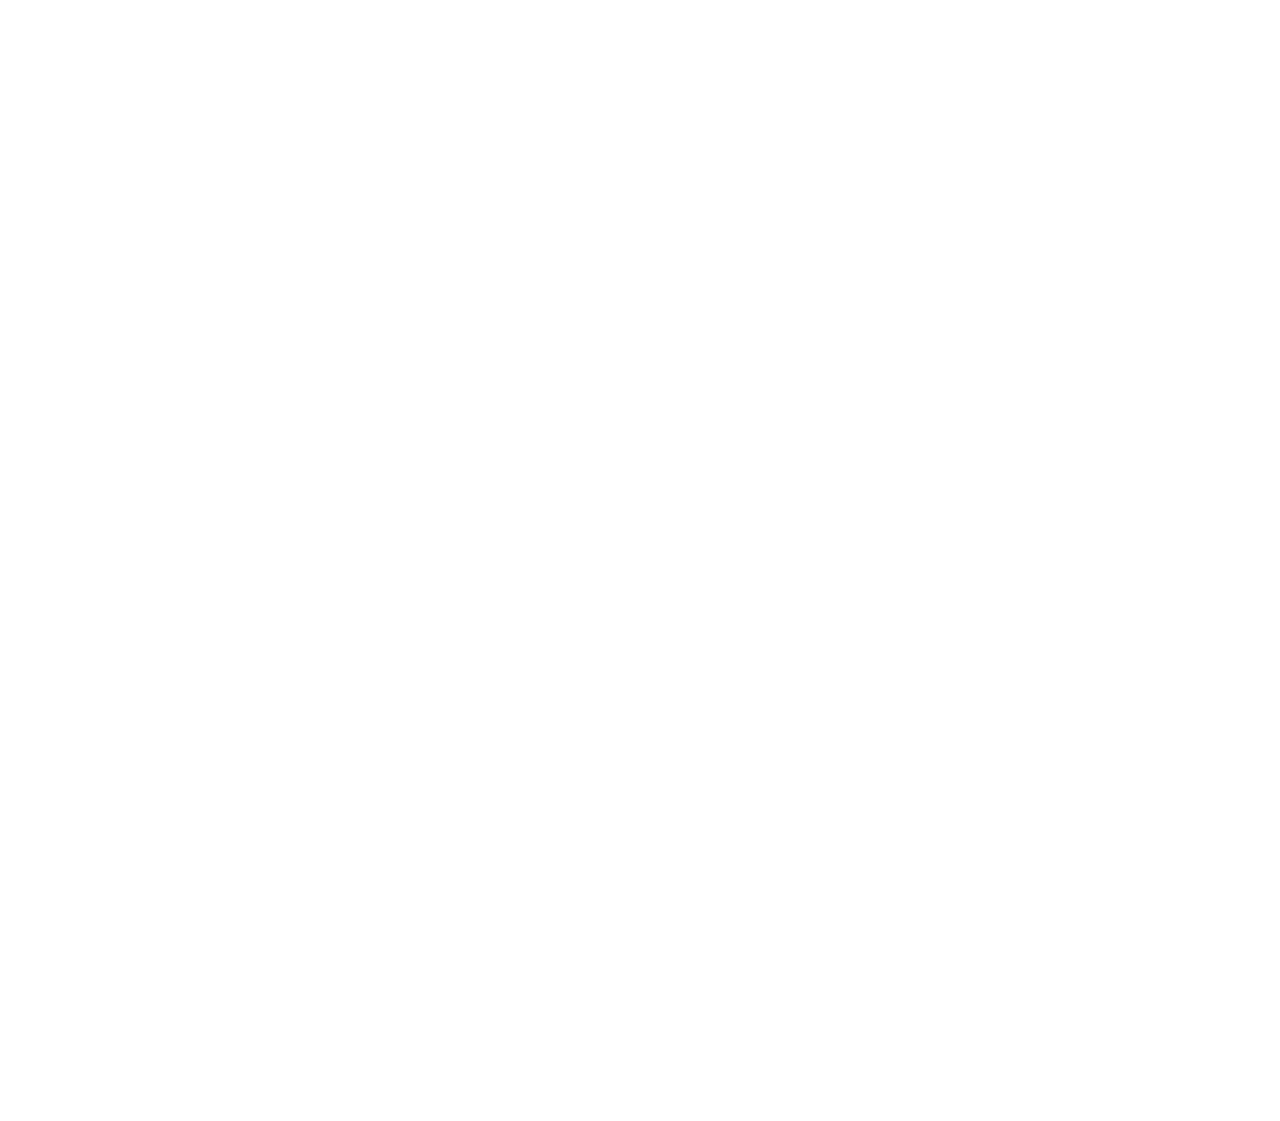
==== commit 7fe10d09: "Update index.html" ====
--- a/index.html
+++ b/index.html
@@ -72,7 +72,7 @@
                 <i class="fas fa-dragon feature-icon"></i> <h2>Interactive Storytelling</h2> Immerse yourself in interactive storytelling adventures where your decisions influence the plot and outcome offering a custom narrative experience.
             </div>
             <div class="feature">
-                <i class="fas fa-credit-card feature-icon"></i> <h2>No Subscription</h2> Enjoy pay-as-you-go access to OpenAI's API, starting from just $0.60 per 1M tokens (750,000 words). Plus, enjoy unlimited free image generation and voice synthesis.
+                <i class="fas fa-credit-card feature-icon"></i> <h2>No Subscription</h2>Enjoy unlimited AI chat and image generations without registration or sign-up.
             </div>
         </div>
             <div class="youtube-player" id="youtube-placeholder">
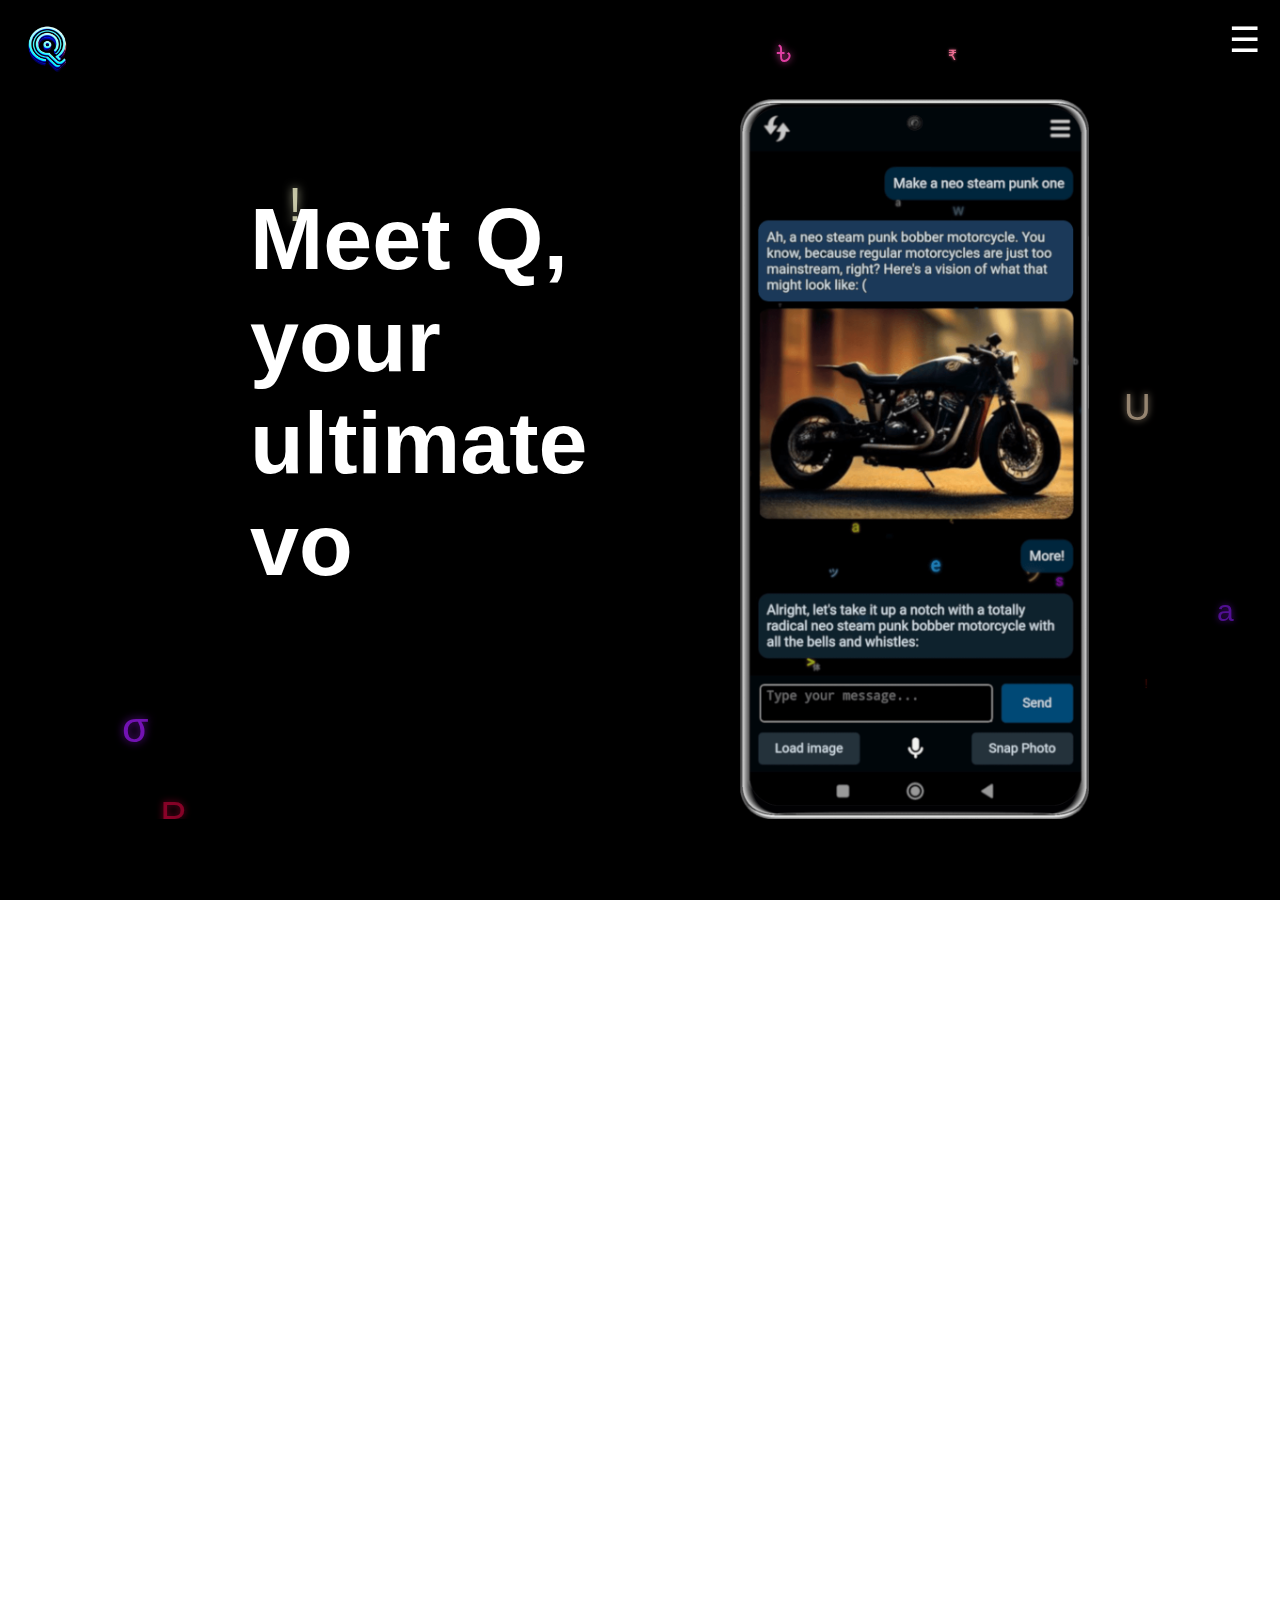
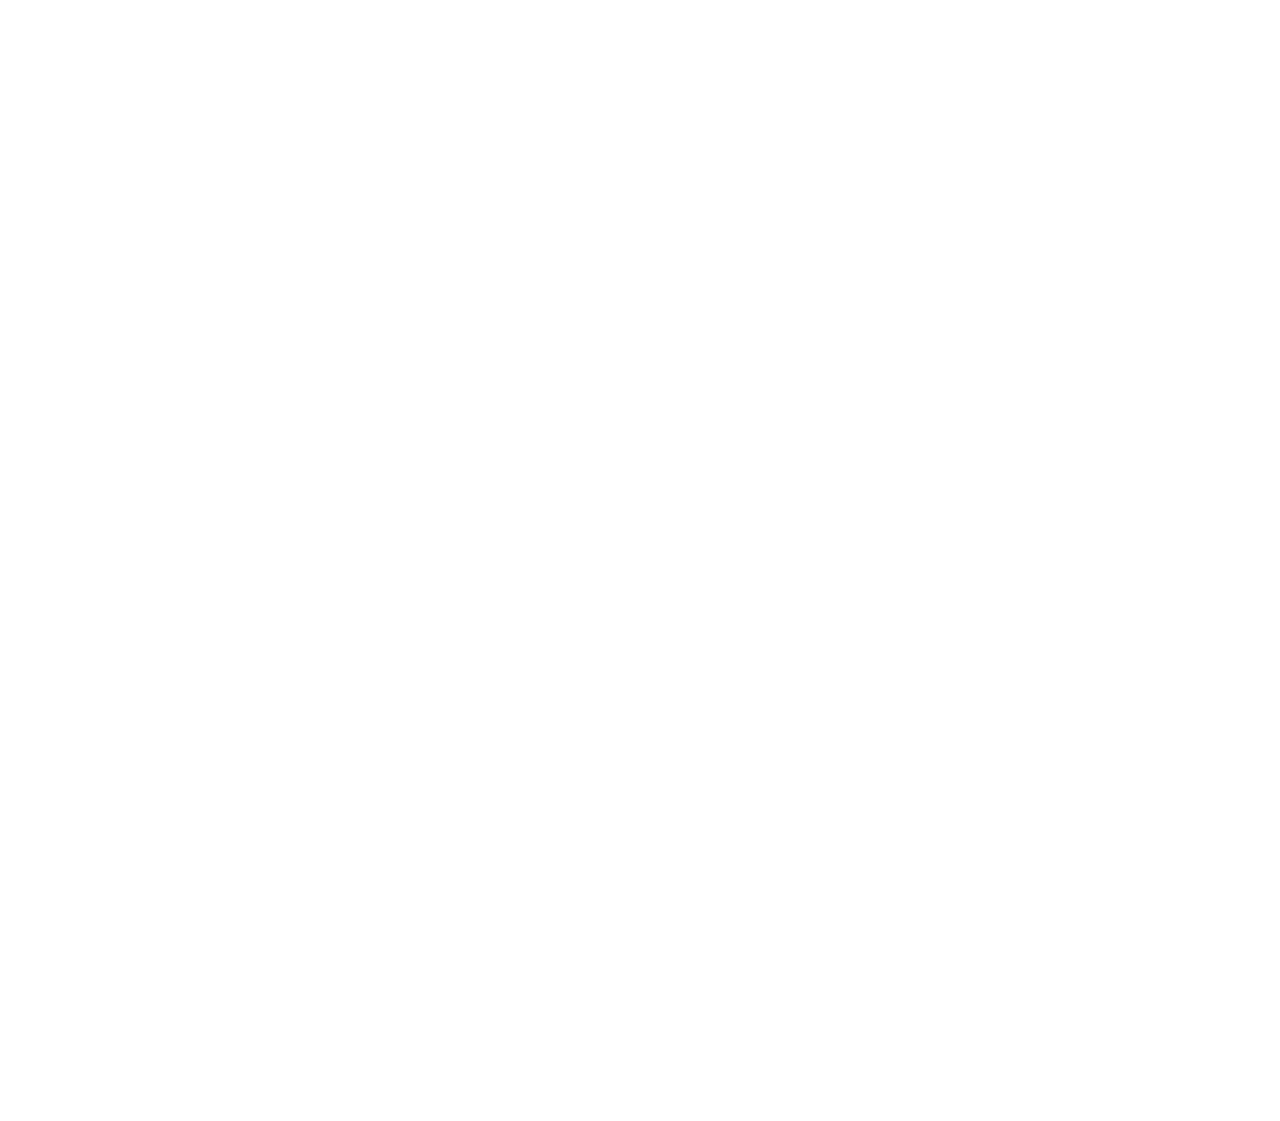
==== commit 4423c9ae: "Update index.html" ====
--- a/index.html
+++ b/index.html
@@ -72,7 +72,7 @@
                 <i class="fas fa-dragon feature-icon"></i> <h2>Interactive Storytelling</h2> Immerse yourself in interactive storytelling adventures where your decisions influence the plot and outcome offering a custom narrative experience.
             </div>
             <div class="feature">
-                <i class="fas fa-credit-card feature-icon"></i> <h2>No Subscription</h2>Enjoy unlimited AI chat and image generations without registration or sign-up.
+                <i class="fas fa-credit-card feature-icon"></i> <h2>No Subscription</h2>Enjoy unlimited AI chat and image generations without registration or sign-up. No monthly subscription or in-app purchases.
             </div>
         </div>
             <div class="youtube-player" id="youtube-placeholder">
@@ -82,7 +82,7 @@
     </section>
     <section class="about">
         <div class="container">
-            <p><q>Powered by the latest fine-tuned GPT-4o-mini and GPT-4o AI models, Q chat bot delivers a state-of-the-art conversational AI chatbot experience. With its customizable persona and innovative features like voice AI chat, image generation and computer vision, Q is not just a chat bot – Q can be funny, sarcastic and even has a mind of its own! It's like talking to a friend – Talk to AI like never before!</q></p>
+            <p><q>Powered by GPT-4o, Q chatbot delivers a state-of-the-art conversational AI chatbot experience. With its customizable persona and innovative features like voice AI chat, image generation and computer vision, Q is not just a chat bot – Q can be funny, sarcastic and even has a mind of its own! It's like talking to a friend – Talk to AI like never before!</q></p>
         </div>
         <div class="social-icons">
         <a href="https://twitter.com/q_bot_ai" target="_blank" class="social-link"><i class="fab fa-twitter social-icon" alt="Twitter Icon"></i></a>
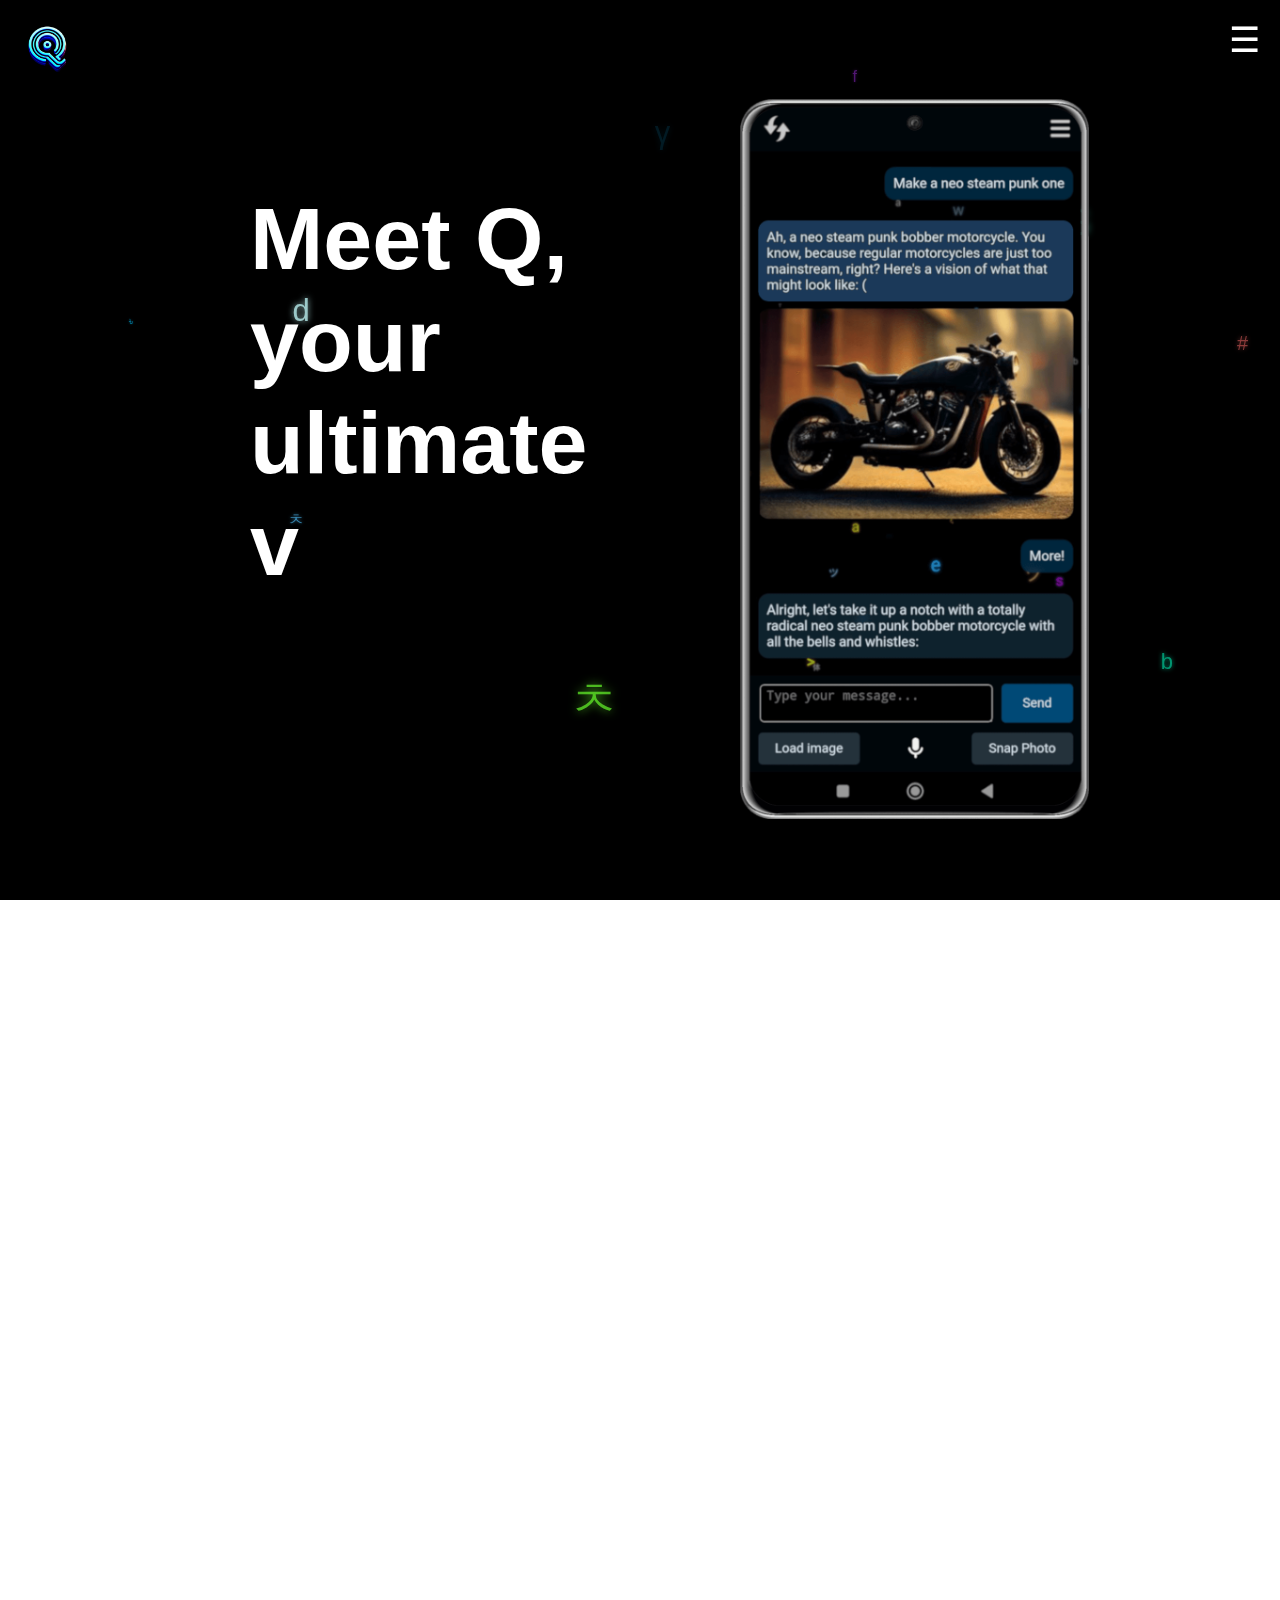
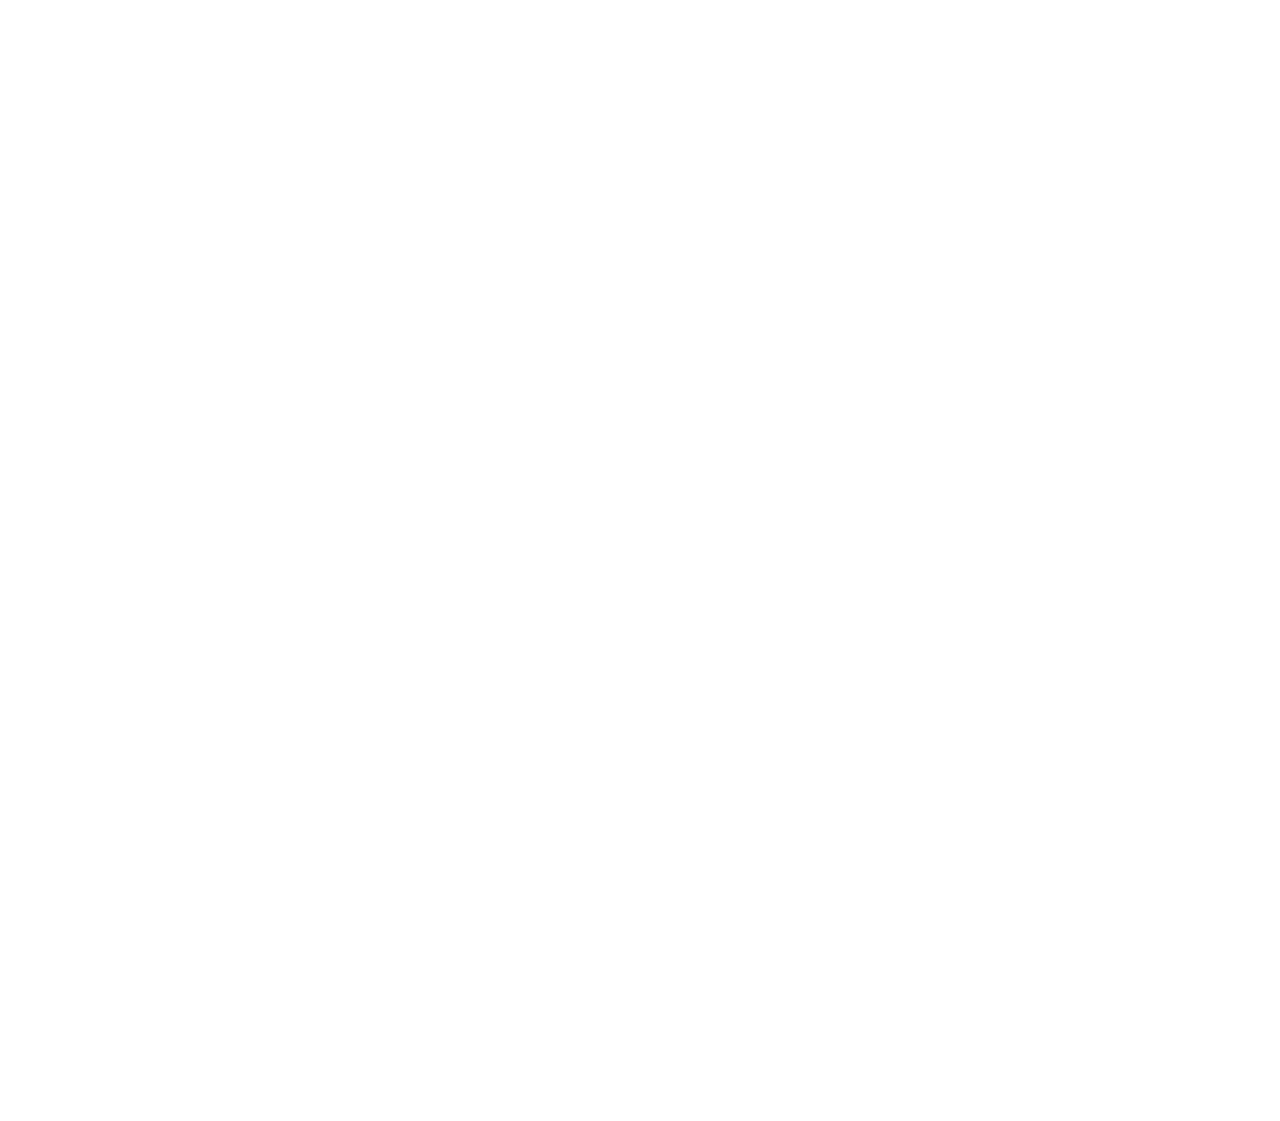
==== commit cf23602f: "Update index.html" ====
--- a/index.html
+++ b/index.html
@@ -11,7 +11,7 @@
     <link rel="mask-icon" href="/safari-pinned-tab.svg" color="#5bbad5">
     <meta name="msapplication-TileColor" content="#2b5797">
     <meta name="theme-color" content="#ffffff">
-    <title>AI Voice Chat Bot & Free Image Generator - Q</title>
+    <title>AI Voice Chat Bot & AI Image Generator - Q</title>
     <meta name="description" content="Talk to Q, the fastest voice AI chat bot and free image generator! Get the app and enjoy immersive AI chat and unlimited AI images.">
     <meta name="keywords" content="AI voice chatbot, ai assistant">
     <!-- Preload Font Awesome CSS -->
